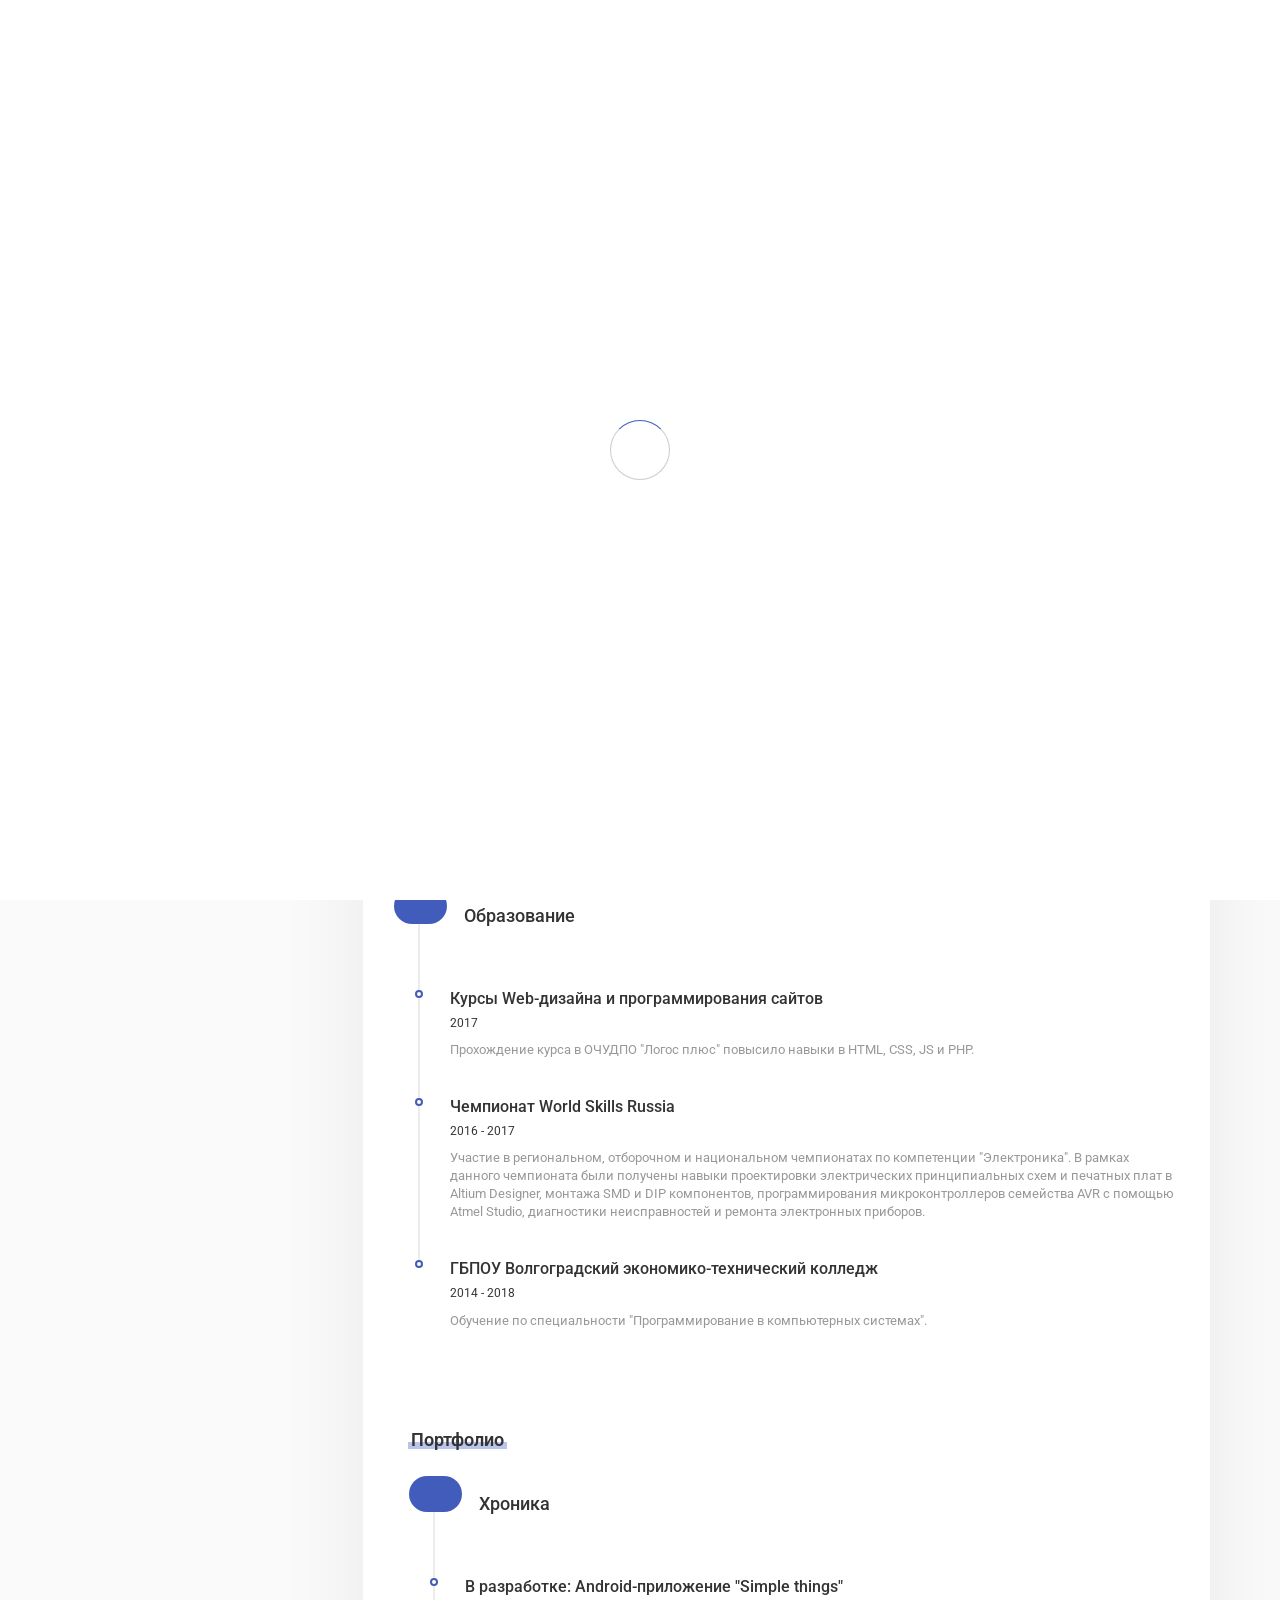
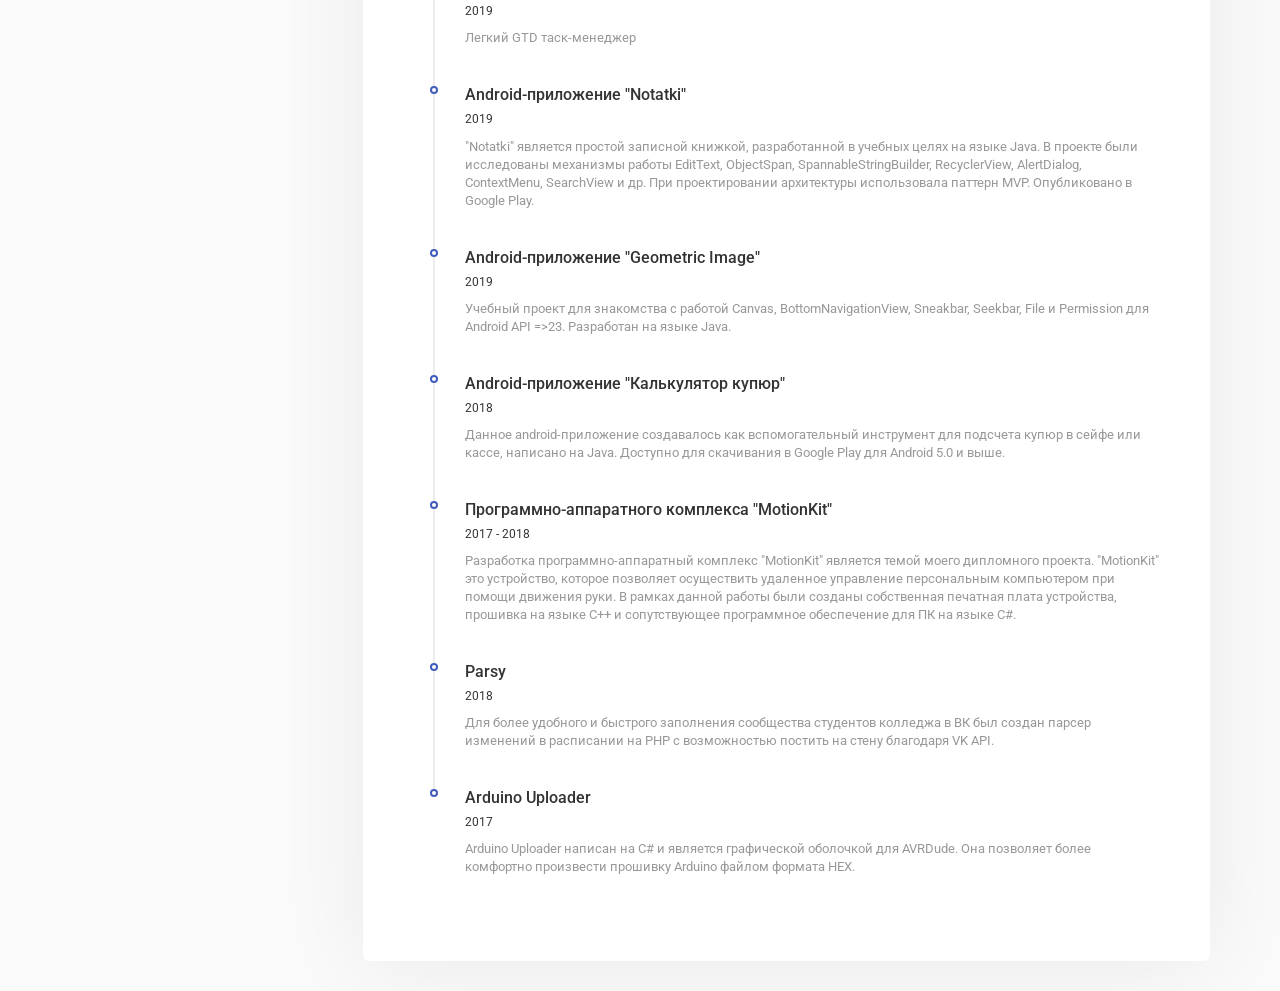
==== index.html @ 855388b4 "Update index.html" ====
<!doctype html>
<html lang="ru">
<head>

<!-- Simple Page Needs
================================================== -->
<title>Марта Кацмарек</title>
<meta charset="UTF-8">
<meta name="description" content="Персональный сайт стажера-разработчика Android">
<meta name="keywords" content="portfolio">
<meta name="viewport" content="width=device-width, initial-scale=1.0">
    
<!-- Favicon
================================================== -->  
<link href="images/favicon.png" rel="shortcut icon" type="image/x-icon" />

<!-- CSS
================================================== -->
<link rel="stylesheet" href="css/bootstrap.css"/>
<link rel="stylesheet" href="css/reset.css"/>
<link rel="stylesheet" href="css/style.css"/>
<link rel="stylesheet" href="css/blue.css"/>

    
<!-- Google Web fonts
================================================== --> 
<link href="https://fonts.googleapis.com/css?family=Roboto:400,500,700,900" rel="stylesheet">

<!-- Font Icons
================================================== --> 
<link rel="stylesheet" href="font-awesome-4.7.0/css/font-awesome.min.css"/>
</head>
<body>
 <!-- Preloading -->
<div id="preloader">
    <div class="spinner">
    </div>
</div>  
    
<!-- Wrapper --> 
<div class="wrapper top_60 container">
<div class="row">
        
<!-- Profile Section
================================================== --> 
<div class="col-lg-3 col-md-4">
    <div class="profile">
        <div class="profile-name">
            <span class="name">Марта Кацмарек</span><br>
            <span class="job">Стажер-разработчик Android</span>
        </div>
        <figure class="profile-image">
            <img src="images/avatar.jpg" alt="">
        </figure> 
        <ul class="profile-information">
            <li></li>
            <li><p><span>Имя:</span> Ангелина Подболотова</p></li>
            <li><p><span>Город:</span> Волгоград</p></li>
            <li><p><span>Github:</span> developer-kaczmarek</p></li>
        </ul>
	    <!--
        <div class="col-md-12">
            <button class="site-btn icon" onclick="window.location.href='files/ResumePonomarev5555a.pdf'">Скачать резюме <i class="fa fa-download" aria-hidden="true"></i></button>
        </div>-->
    </div>
</div>

<!-- Page Tab Container Div -->   
<div id="ajax-tab-container" class="col-lg-9 col-md-8 tab-container">
    
<!-- Header
================================================== --> 
<div class="row">
    <header class="col-md-12">
        <nav>
            <div class="row">
                <!-- navigation bar -->
                <div class="col-md-6 col-sm-5 col-xs-4">
                    <ul class="tabs">
                        <li class="tab">
                            <a class="home-btn" href="#home"><i class="fa fa-home" aria-hidden="true"></i></a>
                        </li>
                        <li class="tab"><a href="#resume">РЕЗЮМЕ</a></li>
                        <li class="tab"><a href="#portfolio">ПОРТФОЛИО</a></li>
                    </ul>
                </div>
                <div class="col-md-6 col-sm-7 col-xs-8 dynamic">
                    <a href="mailto:developer.kaczmarek@yandex.ru" class="pull-right site-btn icon hidden-xs">Написать <i class="fa fa-pencil" aria-hidden="true"></i></a>
                    <div class="hamburger pull-right hidden-lg hidden-md"><i class="fa fa-bars" aria-hidden="true"></i></div>
                    <div class="social-icons pull-right"> 
                        <a href="https://github.com/developer-kaczmarek"><i class="fa fa-github" aria-hidden="true"></i></a> 
                        <a href="https://vk.com/programmer.kaczmarek"><i class="fa fa-vk" aria-hidden="true"></i></a> 
                        <a href="https://www.instagram.com/dev.kaczmarek"><i class="fa fa-instagram" aria-hidden="true"></i></a> 
                    </div>
                </div>
            </div>
        </nav>
    </header>
        
    <!-- Page Content
    ================================================== --> 
    <div class="col-md-12 bottom_30">
        <div id="content" class="panel-container">
          
            <!-- Home Page
            ================================================== -->  
            <div id="home">
                <!-- Text Section -->
                <div class="row">
                    <section class="about-me line col-md-12 padding_30 padbot_45">
                    <div class="section-title"><span></span><h2>Обо мне</h2></div>
                    <p class="top_30">Марта Кацмарек - мой творческий псевдоним в IT сфере. При знакомстве обычно я представляюсь как Подболотова Ангелина. 
									  Приятно познакомиться! Я являюсь выпускником Волгоградского экономико-технического колледжа по специальности 
									  "Программирование в компьютерных системах" и финалистом V национального чемпионата "WorldSkills Russia" в компетенции 
									  "16 Электроника". Знакома с различными языками программирования, но люблю писать на: Java, Kotlin, C#, C/C++. Интересует разработка под Android,
			    						  разработка программно-аппаратных комплексов, Arduino и Raspberry Pi.  
			    						Есть навыки работы с Moxy, Room, RxJava2, Retrofit и Dagger2 разумеется. Хочется более подробно изучить Rest Api.
					
			   </p>
                    </section>
                </div>
                <!-- Skills Section -->
                <div class="row">
                    <section class="code-skills col-md-12 padding_50 padbot_50">
                        <div class="section-title bottom_45"><span></span><h2>Навыки</h2></div>
                        <ul class="skill-list">
                            <li> 
                                <h3>Java</h3>
                                <div class="progress">
                                    <div class="percentage" style="width:65%;"></div>
                                </div>
                            </li>
                            <li> 
                                <h3>Kotlin</h3>
                                <div class="progress">
                                    <div class="percentage" style="width:50%;"></div>
                                </div>
                            </li>
                            <li> 
                                <h3>C#</h3>
                                <div class="progress">
                                    <div class="percentage" style="width:40%;"></div>
                                </div>
                            </li>
							<li> 
                                <h3>C++</h3>
                                <div class="progress">
                                    <div class="percentage" style="width:35%;"></div>
                                </div>
                            </li>
                        </ul>
                    </section>
                </div>
            </div>
            
            <!-- Resume Page
            ================================================== --> 
            <div id="resume">
                <!-- Resume Section -->
                <div class="row">
                    <section class="education">
                    <div class="section-title top_30"><span></span><h2>Резюме</h2></div>
                        <div class="row">
                            <!-- Education History -->
                            <div class="education-history col-md-12 padding_15 padbot_30">
                                <ul class="timeline col-md-12 top_30">
                                    <li><i class="fa fa-graduation-cap" aria-hidden="true"></i><h2 class="timeline-title">Образование</h2></li>
                                    <!-- a work -->
                                    <li><h3 class="line-title">Курсы Web-дизайна и программирования сайтов</h3>
                                        <span>2017</span>
                                        <p class="little-text">Прохождение курса в ОЧУДПО "Логос плюс" повысило навыки в HTML, CSS, JS и PHP.</p>
                                    </li>
                                   <!-- a work -->
                                    <li><h3 class="line-title">Чемпионат World Skills Russia</h3>
                                        <span>2016 - 2017</span>
                                        <p class="little-text">Участие в региональном, отборочном и национальном чемпионатах по компетенции "Электроника". 
										В рамках данного чемпионата были получены навыки проектировки электрических принципиальных схем и печатных плат в Altium Designer,
										монтажа SMD и DIP компонентов, программирования микроконтроллеров семейства AVR с помощью Atmel Studio, диагностики неисправностей и ремонта электронных приборов.</p>
                                    </li>
                                   <!-- a work -->
                                    <li><h3 class="line-title">ГБПОУ Волгоградский экономико-технический колледж</h3>
                                        <span>2014 - 2018</span>
                                        <p class="little-text">Обучение по специальности "Программирование в компьютерных системах".</p>
                                    </li>
                                </ul> 
                            </div>
                        </div>
                    </section>
                </div>

            </div>
            <!-- Portfolio Page
            ================================================== --> 
            <div id="portfolio" class="row">
                <section class="col-md-12">
                    <div class="col-md-12 content-header">
                        <div class="section-title top_30"><span></span><h2>Портфолио</h2></div>
                    </div>
					<!-- Project History -->
                            <div class="education-history col-md-12 padding_15 padbot_30">
                                <ul class="timeline col-md-12 top_30">
                                    <li><i class="fa fa-archive" aria-hidden="true"></i><h2 class="timeline-title">Хроника</h2></li>
									<!-- a work -->
					<li><h3 class="line-title">В разработке: Android-приложение "Simple things"</h3>
                                        <span>2019</span>
                                        <p class="little-text">Легкий GTD таск-менеджер</p>
                                    </li>
									<li><h3 class="line-title"><a href="https://github.com/developer-kaczmarek/Notatki/blob/master/README.md">Android-приложение "Notatki"</a></h3>
                                        <span>2019</span>
                                        <p class="little-text">"Notatki" является простой записной книжкой, разработанной в учебных целях на языке Java. 
						В проекте были исследованы механизмы работы EditText, ObjectSpan, SpannableStringBuilder, 
						RecyclerView, AlertDialog, ContextMenu, SearchView и др. При проектировании архитектуры использовала паттерн MVP. Опубликовано в Google Play.</p>
                                    </li>
									<li><h3 class="line-title"><a href="https://github.com/developer-kaczmarek/GeometricImage/blob/master/README.md">Android-приложение "Geometric Image"</a></h3>
                                        <span>2019</span>
                                        <p class="little-text">Учебный проект для знакомства с работой Canvas, BottomNavigationView, Sneakbar, Seekbar, File и Permission
										для Android API =>23. Разработан на языке Java.</p>
                                    </li>
                                    <!-- a work -->
									<li><h3 class="line-title"><a href="https://play.google.com/store/apps/details?id=kaczmarek.moneycalculator">Android-приложение "Калькулятор купюр"</a></h3>
                                        <span>2018</span>
                                        <p class="little-text">Данное android-приложение создавалось как вспомогательный инструмент для подсчета купюр в сейфе или кассе, написано на Java.
										Доступно для скачивания в Google Play для Android 5.0 и выше.</p>
                                    </li>
                                    <li><h3 class="line-title">Программно-аппаратного комплекса "MotionKit"</h3>
                                        <span>2017 - 2018</span>
                                        <p class="little-text">Разработка программно-аппаратный комплекс "MotionKit" является темой моего дипломного проекта. "MotionKit" это устройство, которое позволяет
										осуществить удаленное управление персональным компьютером при помощи движения руки. В рамках данной работы были созданы собственная печатная плата устройства, прошивка
										на языке C++ и сопутствующее программное обеспечение для ПК на языке C#.</p>
                                    </li>
                                   <!-- a work -->
                                    <li><h3 class="line-title"><a href="https://github.com/developer-kaczmarek/Parsy/blob/master/README.md">Parsy</a></h3>
                                        <span>2018</span>
                                        <p class="little-text">Для более удобного и быстрого заполнения сообщества студентов колледжа в ВК 
										был создан парсер изменений в расписании на PHP с возможностью постить на стену благодаря VK API.</li>
                                   <!-- a work -->
                                    <li><h3 class="line-title"><a href="https://github.com/developer-kaczmarek/ArduinoUploader/blob/master/README.md">Arduino Uploader</a></h3>
                                        <span>2017</span>
                                        <p class="little-text">Arduino Uploader написан на C# и является графической оболочкой для AVRDude. Она позволяет более комфортно произвести прошивку Arduino файлом формата HEX.</p>
                                    </li>
                                </ul> 
                            </div>
                  
                </section>
            </div>
                   
            
        </div><!-- Content - End -->
     </div> <!-- col-md-12 end -->
</div><!-- row end -->
</div> <!-- Tab Container - End -->
</div> <!-- Row - End --> 
</div> <!-- Wrapper - End -->   

<!-- Javascripts
================================================== -->  
<script src="js/jquery-2.1.4.min.js"></script> 
<script src="js/bootstrap.min.js"></script> 
<script src="js/jquery.easytabs.min.js"></script>
<script src="js/main.js"></script>
</body>
</html>
---- css/style.css ----
.portfolio img.item{
    width: 100%;
}

body{
    font-family: 'Roboto', sans-serif;
    background:#fafafa;
    overflow-x: hidden;
    position: relative;
}

.geometric-shapes{
    position: absolute;
    width: 100%;
}

html{
	height: 100%;
}

/* Typography */

hr{
    width: 100%;
    background: #efefef;
}

.blog-title{
    font-size: 26px;
    font-weight: bold;
    line-height: 30px;
}

.page-title i{
    font-size: 18px;
    color: #d2d2d2;
}

.timeline-title{
    font-size: 18px;
    font-weight: 500;
    margin-left: 25px;
    line-height: 30px;
}

.section-title{
    position: relative;
    display: inline-block;    
    padding: 0 3px;
}

.section-title h1, .section-title h2, .section-title h3, .section-title h4 ,.section-title h5{
    font-size: 18px;
    font-weight: 600;
    position: relative;
}

.section-title span{
    position: absolute;
    height: 7px;
    width: 100%;
    bottom: 0;
    opacity: 0.4;    
    left:0;
}

.site-btn{
    font-size: 14px;
    font-weight: 500;
    border: 0;
    border-radius: 50px;
    -webkit-border-radius: 50px;
    -moz-border-radius: 50px;
    padding: 1px 29px;
    line-height: 35px;
}

.site-btn.black{
    background: #000 !important;
}

.cbp-l-loadMore-link.site-btn{
    font-family: 'Roboto', sans-serif !important;
    font-size: 14px !important;
    font-weight: 500 !important;
    border: 0 !important;
    border-radius: 50px;
    -webkit-border-radius: 50px;
    -moz-border-radius: 50px;
    padding: 1px 29px !important;
    line-height: 35px !important;
}

.site-btn:hover{
   transition: all ease 0.3s;   
}

.site-btn.icon{
    text-align: left;
    padding: 1px 6px 1px 19px;
}

.site-btn.icon i{
    color: #000;
    background: #fff;
    margin-left: 15px;
    border-radius: 50px;
    font-size: 11px;
    height: 27px;
    width: 27px;
    float: right;
    text-align: center;
    line-height: 29px;    
    margin-top: 4px;
}

#content{
    background: #fff;
    box-shadow: 0px 2px 92px 0px rgba(0, 0, 0, 0.07);
    -webkit-box-shadow: 0px 2px 92px 0px rgba(0, 0, 0, 0.07);
    -moz-box-shadow: 0px 2px 92px 0px rgba(0, 0, 0, 0.07);
}


p{
    font-size: 13px;
    color: #4c4c4c;
    line-height: 24px;
 }

.little-text{
    color: #989898;
    font-weight: 400;
    line-height: 18px;
}

blockquote {
    font-weight: 600;
    font-size: 18px;
    line-height: 30px;
}

h1{
    font-size: 50px;
    font-weight: 500;  
}

h2{
    font-size: 43px;
    font-weight: 500;
}

h3{
    font-size: 37px;
    font-weight: 500;  
}

h4{
    font-size: 32px;
    font-weight: 500;
}

h5{
    font-size: 26px;
    font-weight: 500;
}

h6{
    font-size: 20px;
    font-weight: 500;
}


/* Margins & Paddings */

.top_15{
    margin-top: 15px;
}

.top_30{
    margin-top: 30px;
}

.top_45{
    margin-top: 45px;
}

.top_60{
    margin-top: 60px;
}

.top_90{
    margin-top: 90px;
}

.top_120{
    margin-top: 120px;
}

.padding_30{
   padding-top: 30px; 
}

.padding_45{
   padding-top: 45px; 
}

.padding_50{
   padding-top: 50px; 
}

.padding_60{
   padding-top: 60px; 
}

.padding_90{
   padding-top: 90px; 
}

.bottom_15{
    margin-bottom: 15px;
}

.bottom_30{
    margin-bottom: 30px;
}

.bottom_45{
    margin-bottom: 45px;
}

.bottom_60{
    margin-bottom: 60px;
}

.bottom_90{
    margin-bottom: 90px;
}

.bottom_120{
    margin-bottom: 120px;
}

.padbot_15{
    padding-bottom: 15px;
}

.padbot_30{
    padding-bottom: 30px;
}

.padbot_45{
    padding-bottom: 45px;
}

.padbot_50{
    padding-bottom: 50px;
}

.padbot_60{
    padding-bottom: 60px;
}


/*Spinner*/

#preloader {
    background-color:#fff;
    position: fixed;
    top:0;
    left:0;
    width: 100%;
    height: 100%; 
    z-index: 1000;
    display:table;
    text-align: center;
}

@keyframes spinner {
  to {transform: rotate(360deg);}
}
 
.spinner:before {
    content: '';
    box-sizing: border-box;
    position: absolute;
    top: 50%;
    left: 50%;
    width: 60px;
    height: 60px;
    margin-top: -30px;
    margin-left: -30px;
    border-radius: 50%;
    border: 1px solid #ccc;
    animation: spinner .6s linear infinite;
}


/*------------------------ 2 Profile Section ------------------------*/

.profile{
    background: #fff;
    border-radius: 6px;
    -moz-border-radius: 6px;
    -webkit-border-radius: 6px;
    -o-border-radius: 6px;
    width: 100%;
    display: inline-block;    
    box-shadow: 0px 2px 92px 0px rgba(0, 0, 0, 0.07);
    -webkit-box-shadow: 0px 2px 92px 0px rgba(0, 0, 0, 0.07);
    -moz-box-shadow: 0px 2px 92px 0px rgba(0, 0, 0, 0.07);
}

.profile-name{
    line-height: 18px;
    padding: 20px;
}

.profile .name{
    text-transform: uppercase;
    font-size: 17px;
    font-weight: bold;
}

.profile .job{
    font-size: 13px;
    color: #777777;
}

.profile-image {
    margin-top: -18px;
    -webkit-clip-path: polygon(0 9%, 100% 0, 100% 94%, 0% 100%);
    clip-path: polygon(0 9%, 100% 0, 100% 94%, 0% 100%);
}

.profile-image img{
    width: 100%;
}

ul.profile-information{
    list-style: none;
    margin: 8px 0px 8px 35px;
}

ul.profile-information li{
    border-left: solid 2px #eee;
    padding: 0 0 23px 20px;
    font-size: 14px;
    color: #787878;
}

ul.profile-information li p{
    font-size: 13.5px;
    color: #7F7F7F;
    line-height: 12px;
}

ul.profile-information li:last-child{
    border: 0;
    margin-left: 2px;
    margin-top: -2px;
}

ul.profile-information li:before{
    content: "";
    border: solid 2px;
    width: 8px;
    height: 8px;
    border-radius: 50px;
    -moz-border-radius: 50px;
    -webkit-border-radius: 50px;
    font-size: 8px;
    margin-left: -25px;
    margin-top: 2px;
    font-weight: 400;
    background: #fff;
    display: block;
    position: absolute;
}

ul.profile-information li span{
    color: #000;
}


ul.profile-information li:first-child{
    padding-bottom: 10px;    
    padding-left: 30px;
    position: relative;
}

ul.profile-information li:first-child img {
    margin: -44px -44px;
    display: inline-block;
    position: absolute;
    width: 25px;
}

ul.profile-information li:first-child:before{
    content: '\f007';
    font-family: FontAwesome;
    font-size: 24px;
    margin-left: -51px;
    margin-top: -30px;
    margin-bottom: 15px;
    position: relative;
    border: 0;
    width: 40px;
    height: 40px;
    padding: 2px 12px;
  box-shadow: 0px 2px 32px 0px rgba(4, 123, 248, 0.3);
}


.profile .site-btn{
    margin: 18px auto 30px;
    display: block;
}


/*------------------------ 3 Navigation ------------------------*/

header nav{
    background: #fff;
    display: inline-block;
    border-radius: 6px;
    -moz-border-radius: 6px;
    -webkit-border-radius: 6px;
    height: 70px;
    width: 100%;
    margin-bottom: 30px;
    line-height: 70px;
    box-shadow: 0px 2px 92px 0px rgba(0, 0, 0, 0.07);
    -webkit-box-shadow: 0px 2px 92px 0px rgba(0, 0, 0, 0.07);
    -moz-box-shadow: 0px 2px 92px 0px rgba(0, 0, 0, 0.07);
}

header nav ul li{
    float: left;
}

header nav ul li a{
    font-size: 14px;
    font-weight: bold;
    color: #000;
    padding: 0 10px;
    line-height: 73px;
    display: block;
}

header nav ul li a:hover{
    transition: all ease 0.3s;
    -webkit-transition: all ease 0.3s;
    -moz-transition: all ease 0.3s;   
}

header nav ul li a:after{
    border-right: 1px solid #dfdfdf;
}

header nav a.home-btn{
    color: #fff;
    border-radius: 6px 0 0 6px;
    -webkit-border-radius: 6px 0 0 6px;
    -moz-border-radius: 6px 0 0 6px;
    padding: 0px 24px;
    float: left;
    height: 70px;
    line-height: 70px;
    margin-right: 10px;
    transition: all ease 0.4s;    
    line-height: 77px;
}

header nav a.home-btn:hover{
    transition: all ease 0.3s;
    -webkit-transition: all ease 0.3s;
    -moz-transition: all ease 0.3s;
}

header nav a.home-btn i{
    font-size: 21px;
}

header nav .site-btn{
    margin: 18px 18px 0 5px;  
}

.social-icons a {
    color: #000;
    font-size: 24px;
    transition: all ease 0.2s;
    width: 30px;

    display: inline-block;
}


.social-icons a:hover {
	color: #3b5998!important;
	transition: all ease 0.2s;
}




header nav .menuout{
    z-index: 10
}

header nav .menuout{
    display: none;
} 

/*------------------------ 4 Home Section ------------------------*/

#content{
    min-height: 460px;
    border-radius: 6px;
    -moz-border-radius: 6px;
    -webkit-border-radius: 6px;
    padding: 15px;
}

section{
    padding-left: 30px !important;
    padding-right: 30px !important;
}

section.line{
    border-bottom: solid 1px #efefef;
}

section:last-child{
    border:0;
}

section.graybg{
    background: #fafafa;
}

.services .service span.title{
    font-size: 14px;
    font-weight: 500;
    line-height: 30px;
}

.clients .client{
    background: #fff;
    padding: 18px;
    border-radius: 8px;
    box-shadow: 0px 0px 48px 0px rgba(4, 6, 4, 0.08);
    width: 100%;    
    padding: 26px 16px;
}
/*
.clients .col-md-3:nth-child(2) .client {
    padding: 23px 18px;
}*/


.clients .client img {
    width: 100%;
}

.service .icon i:before {
    font-size: 44px;
    margin-left: 0;
}

.service{
    background: #fff;
    border-radius: 8px;
    -webkit-border-radius: 8px;
    -moz-border-radius: 8px;
    padding: 20px;
   box-shadow: 0px 0px 48px 0px rgba(4, 6, 4, 0.08);
   min-height: 186px;
}

/*------------------------ 5 Resume Section ------------------------*/

ul.timeline{
    margin-left: 10px;
}

.timeline li{
    border-left: solid 2px #ececec;
    list-style: none;
    padding: 0 0 40px 30px;
}

.timeline li:before{
    content: "";
    border: solid 2px;
    width: 8px;
    height: 8px;
    border-radius: 50px;
    -moz-border-radius: 50px;
    -webkit-border-radius: 50px;
    font-size: 8px;
    margin-left: -35px;
    font-weight: 400;
    background: #fff;
    display: block;
    position: absolute;
    margin-top: -1px;
}

.timeline li .line-title{
    font-size: 16px;
    line-height: 15px;
}

.timeline li:first-child{
    padding: 0 0 60px 19px;
}

.timeline li:first-child:before{
    border: 0;
    background: none;
    position: relative;
}

.timeline li:first-child i{
    float: left;
    margin-left: -30px;
    padding: 18px 16px;
    border-radius: 30px;
    margin: -13px -45px;
    background: #fff;
    width: 53px;
    text-align: center;
}

.timeline li .section-title{
    padding-left: 20px;
}

.timeline li span {
    font-size: 12px;
    padding: 9px 0;
    display: block;
}

.timeline li:last-child{
    border: 0;
    margin-left: 2px;
}

/* Skills */

.skill-list li {
    list-style: none;
}

.skill-list h3 {
    font-size: 12px;
}

.skill-list .progress {
    margin: 10px 0 20px;
    display: block;
    height: 5px;
    position: relative;
    width: 100%;
    overflow: visible;
    border-radius: 50px;
    -moz-border-radius: 50px;
    -webkit-border-radius: 50px;
    -ms-border-radius: 50px;
    -o-border-radius: 50px;
    background: #dfdfdf;
    box-shadow: 0;
}

.skill-list .progress .percentage {
    border-radius: 50px 0 0 50px;
    -moz-border-radius: 50px 0 0 50px;
    -webkit-border-radius: 50px 0 0 50px;
    -ms-border-radius: 50px 0 0 50px;
    -o-border-radius: 50px 0 0 50px;
    bottom: 0;
    position: absolute;
    top: 0;
}


/*------------------------ 17 Responsive ------------------------*/

@media (max-width: 1199px) {
    footer .footer .copyright{
        text-align: center;
    }
}

@media (max-width: 991px) {

    .wrapper.top_60{
        margin-top: 30px;
    }

    .services .service{
        margin-bottom: 30px;
    }

    .code-skills {
        padding-top: 0;
    }

    #content {
        padding-bottom: 45px;
    }

    ul.profile-information li:first-child {
        padding-bottom: 10px;
        padding-left: 30px;
    }

    ul.profile-information {
        list-style: none;
        margin: 0 auto 30px;
        display: table;
    }

    .profile{
        padding-bottom: 30px;
    }

    .events ul li .site-btn {
         float: none;
         margin-top: 15px; 
    }

}

@media screen and (max-width: 991px) and (min-width: 769px) {

    header nav{
        margin-top: 30px;
    }

    nav .social-icons{
       /* display: none;*/
    }

    nav .hamburger{
        display: none;
    }

} 


@media screen and (max-width: 991px) and (min-width: 576px) {

    .profile .name {
        font-size: 20px;
        margin-top: 11px;
    }

    .profile-image {
        margin-top: -18px;
        -webkit-clip-path: polygon(0 9%, 100% 0, 100% 94%, 0% 100%);
        clip-path: polygon(0 9%, 100% 0, 100% 94%, 0% 100%);
        margin-top: -40px;
    }

}

@media (max-width: 768px) {

    header{
        margin-top: 30px;
    }

    header nav ul{
    }

    header nav ul.tabs li:first-child, header nav .menuout ul.tabs li {
        display: block;
    }

    header nav ul.tabs li {
        display: none;
    }

    header nav .menuout{
        width: 100%;
        position: relative;
    }

    header nav .menuout .menuin{
        width: 100%;
        background: #fff;
        position: absolute;
        z-index: 4;
        margin-top: 25px;
        border-radius: 8px;
        -moz-border-radius: 8px;
        -webkit-border-radius: 8px;
        box-shadow: 0px 2px 92px 0px rgba(0, 0, 0, 0.05);
        -webkit-box-shadow: 0px 2px 92px 0px rgba(0, 0, 0, 0.05);
        -moz-box-shadow: 0px 2px 92px 0px rgba(0, 0, 0, 0.05);
    }

    header nav .menuout .menuin ul.tabs li:first-child{
        display: none;
    }

    header nav .menuout .menuin ul.tabs li{
        float: none;
        text-align: center;
        border-bottom: solid 1px #efefef;
    }

    header nav .menuout .menuin ul.tabs li a{
        width: 100%;
        display: block;
        cursor: pointer;
        line-height: 58px;
    }


    header nav .hamburger{
        font-size: 20px;
        margin-right: 23px;
        cursor: pointer;
        line-height: 71px;
        border-left: solid 1px #eaeaea;
        padding-left: 21px;
    }

    header nav .menuout{
        display: block;
    } 

    .social-icons{
        margin-right: 14px;
        line-height: 67px;
    }

    .portfolio-content .namenprice .blog-title{
        width: 100%;
    }

    .portfolio-content .namenprice .price{
        float: left !important;
        margin-top: 14px;
    }

}

@media (max-width: 321px) {

    .social-icons{
      /*  display: none;*/
    }

    header nav .hamburger{
        border: 0;
    }

    .timeline li .line-title {
        line-height: 20px;
    }


}
---- css/blue.css ----
header nav a.home-btn, .estate figure .imgout .price, .site-btn, .timeline li:first-child i, nav ul li a:after, .owl-theme .owl-controls .owl-page span, .skill-list .progress .percentage, ul.profile-information li:first-child:before{
    background: #425cbb !important;
}

header nav ul li a:hover, .line-title a:hover,.events ul li .datenlocation span, .namenprice .price, .cbp-filter-item-active, .portfolio-content p span, #blog-post .blog-sidebar ul.category-list li a:hover, #blog-post .blog-sidebar .popular-posts ul li a .info{
    color: #425cbb !important;
}

.spinner:before{
    border-top-color: #425cbb;  
}

ul.profile-information li:before{
	border-color: #425cbb; 
}
.line-title a{
	color:#333 !important;
}
/* Hover Color*/

.site-btn:hover, header nav a.home-btn:hover, .section-title span {
   background-color: #536cca !important;
   color:#fff !important;
}


/* Opacity Color*/

#portfolio .cbp-item .portfolio-image .icon i, #portfolio .cbp-item figure .icon i{
    background: rgb(66, 91, 187);
}

/* for dark colors */

.site-btn, header nav a.home-btn i, ul.profile-information li:first-child:before, #blog .blog-box .date span, #blog .blog-box .date span, .timeline li:first-child i, .cbp-l-loadMore-link.site-btn{
	color:#fff;
}

.timeline li:before, ul.profile-information li:before{
	border-color: #425cbb !important;
}

.tab.active a, #blog-post .post-list ul li a, #blog-post .post-comment ul li .comment-content a{
	color: #425cbb;
}
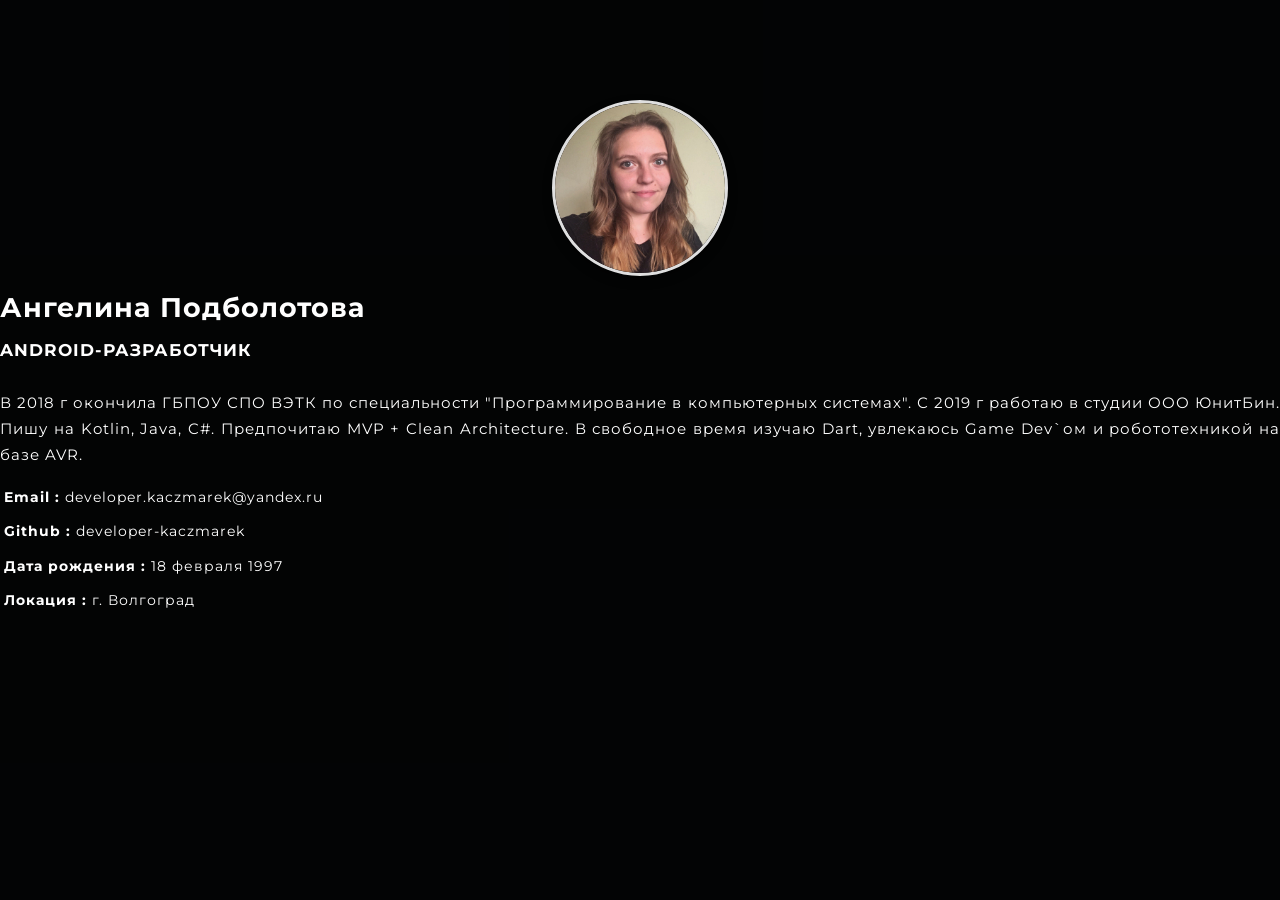
==== commit 81f0cfb9: "update site - update all files for new site" ====
--- a/index.html
+++ b/index.html
@@ -1,262 +1,58 @@
-<!doctype html>
+<!DOCTYPE html>
 <html lang="ru">
-<head>
+  <head>
+    <meta charset="utf-8">
+    <meta http-equiv="X-UA-Compatible" content="IE=edge">
+    <meta name="viewport" content="width=device-width, initial-scale=1">
+    <title>Портфолио Android-разработчика</title>
+    <meta name="description" content="Персональный сайт">
+    <link rel="stylesheet" type="text/css" href="css/bootstrap.min.css">
+    <link rel="stylesheet" type="text/css" href="css/font-awesome.min.css">
+    <link rel="stylesheet" type="text/css" href="css/style.css">
+	<link href="https://fonts.googleapis.com/css?family=Montserrat:400,700" rel="stylesheet">
+	<link rel="icon" href="img/favicon.png"> 
+	<!--Icons made by <a href="https://www.flaticon.com/authors/smashicons" title="Smashicons">Smashicons</a> 
+	from <a href="https://www.flaticon.com/" title="Flaticon"> www.flaticon.com</a> -->
+  </head>
+  <body>
+    <section class="main one-page-section">
+		<div class="container">
+            <div class="row">
+                <div class="col-xs-12 col-md-12">
+				        <div class="page-table">
+							<div class="table-cell text-center">
+								<div class="avatar">
+									<img src="img/avatar.jpg" alt="Личная фотография">
+								</div>
+								<h1>Ангелина Подболотова</h1>
+								<h2 class="subtitle">Android-разработчик</h2>
+							</div>
+						</div>
+                    <div class="about-content">
+                        <p>В 2018 г окончила ГБПОУ СПО ВЭТК по специальности "Программирование в компьютерных системах". С 2019 г работаю в студии ООО ЮнитБин. Пишу на Kotlin, Java, C#. Предпочитаю MVP + Clean Architecture. В свободное время изучаю Dart, увлекаюсь Game Dev`ом и робототехникой на базе AVR.</p>
 
-<!-- Simple Page Needs
-================================================== -->
-<title>Марта Кацмарек</title>
-<meta charset="UTF-8">
-<meta name="description" content="Персональный сайт стажера-разработчика Android">
-<meta name="keywords" content="portfolio">
-<meta name="viewport" content="width=device-width, initial-scale=1.0">
-    
-<!-- Favicon
-================================================== -->  
-<link href="images/favicon.png" rel="shortcut icon" type="image/x-icon" />
-
-<!-- CSS
-================================================== -->
-<link rel="stylesheet" href="css/bootstrap.css"/>
-<link rel="stylesheet" href="css/reset.css"/>
-<link rel="stylesheet" href="css/style.css"/>
-<link rel="stylesheet" href="css/blue.css"/>
-
-    
-<!-- Google Web fonts
-================================================== --> 
-<link href="https://fonts.googleapis.com/css?family=Roboto:400,500,700,900" rel="stylesheet">
-
-<!-- Font Icons
-================================================== --> 
-<link rel="stylesheet" href="font-awesome-4.7.0/css/font-awesome.min.css"/>
-</head>
-<body>
- <!-- Preloading -->
-<div id="preloader">
-    <div class="spinner">
-    </div>
-</div>  
-    
-<!-- Wrapper --> 
-<div class="wrapper top_60 container">
-<div class="row">
-        
-<!-- Profile Section
-================================================== --> 
-<div class="col-lg-3 col-md-4">
-    <div class="profile">
-        <div class="profile-name">
-            <span class="name">Марта Кацмарек</span><br>
-            <span class="job">Стажер-разработчик Android</span>
-        </div>
-        <figure class="profile-image">
-            <img src="images/avatar.jpg" alt="">
-        </figure> 
-        <ul class="profile-information">
-            <li></li>
-            <li><p><span>Имя:</span> Ангелина Подболотова</p></li>
-            <li><p><span>Город:</span> Волгоград</p></li>
-            <li><p><span>Github:</span> developer-kaczmarek</p></li>
-        </ul>
-	    <!--
-        <div class="col-md-12">
-            <button class="site-btn icon" onclick="window.location.href='files/ResumePonomarev5555a.pdf'">Скачать резюме <i class="fa fa-download" aria-hidden="true"></i></button>
-        </div>-->
-    </div>
-</div>
-
-<!-- Page Tab Container Div -->   
-<div id="ajax-tab-container" class="col-lg-9 col-md-8 tab-container">
-    
-<!-- Header
-================================================== --> 
-<div class="row">
-    <header class="col-md-12">
-        <nav>
-            <div class="row">
-                <!-- navigation bar -->
-                <div class="col-md-6 col-sm-5 col-xs-4">
-                    <ul class="tabs">
-                        <li class="tab">
-                            <a class="home-btn" href="#home"><i class="fa fa-home" aria-hidden="true"></i></a>
-                        </li>
-                        <li class="tab"><a href="#resume">РЕЗЮМЕ</a></li>
-                        <li class="tab"><a href="#portfolio">ПОРТФОЛИО</a></li>
-                    </ul>
-                </div>
-                <div class="col-md-6 col-sm-7 col-xs-8 dynamic">
-                    <a href="mailto:developer.kaczmarek@yandex.ru" class="pull-right site-btn icon hidden-xs">Написать <i class="fa fa-pencil" aria-hidden="true"></i></a>
-                    <div class="hamburger pull-right hidden-lg hidden-md"><i class="fa fa-bars" aria-hidden="true"></i></div>
-                    <div class="social-icons pull-right"> 
-                        <a href="https://github.com/developer-kaczmarek"><i class="fa fa-github" aria-hidden="true"></i></a> 
-                        <a href="https://vk.com/programmer.kaczmarek"><i class="fa fa-vk" aria-hidden="true"></i></a> 
-                        <a href="https://www.instagram.com/dev.kaczmarek"><i class="fa fa-instagram" aria-hidden="true"></i></a> 
+                        <div class="row">
+                            <div class="col-sm-6">
+                                <ul>
+                                    <li><span><i class="fa fa-envelope"></i> Email : </span><a href="mailto:developer.kaczmarek@yandex.ru">developer.kaczmarek@yandex.ru</a></li>
+									<li><span><i class="fa fa-github-alt"></i> Github : </span><a href="https://github.com/developer-kaczmarek">developer-kaczmarek</a></li>
+                                </ul>
+                            </div>
+                            <div class="col-sm-6">
+                                <ul>
+                                    <li><span><i class="fa fa-calendar"></i> Дата рождения : </span>18 февраля 1997</li>
+                                    <li><span><i class="fa fa-map-marker"></i> Локация : </span>г. Волгоград</li>
+                                </ul>
+                            </div>
+                        </div>
                     </div>
                 </div>
-            </div>
-        </nav>
-    </header>
-        
-    <!-- Page Content
-    ================================================== --> 
-    <div class="col-md-12 bottom_30">
-        <div id="content" class="panel-container">
-          
-            <!-- Home Page
-            ================================================== -->  
-            <div id="home">
-                <!-- Text Section -->
-                <div class="row">
-                    <section class="about-me line col-md-12 padding_30 padbot_45">
-                    <div class="section-title"><span></span><h2>Обо мне</h2></div>
-                    <p class="top_30">Марта Кацмарек - мой творческий псевдоним в IT сфере. При знакомстве обычно я представляюсь как Подболотова Ангелина. 
-									  Приятно познакомиться! Я являюсь выпускником Волгоградского экономико-технического колледжа по специальности 
-									  "Программирование в компьютерных системах" и финалистом V национального чемпионата "WorldSkills Russia" в компетенции 
-									  "16 Электроника". Знакома с различными языками программирования, но люблю писать на: Java, Kotlin, C#, C/C++. Интересует разработка под Android,
-			    						  разработка программно-аппаратных комплексов, Arduino и Raspberry Pi.  
-			    						Есть навыки работы с Moxy, Room, RxJava2, Retrofit и Dagger2 разумеется. Хочется более подробно изучить Rest Api.
-					
-			   </p>
-                    </section>
-                </div>
-                <!-- Skills Section -->
-                <div class="row">
-                    <section class="code-skills col-md-12 padding_50 padbot_50">
-                        <div class="section-title bottom_45"><span></span><h2>Навыки</h2></div>
-                        <ul class="skill-list">
-                            <li> 
-                                <h3>Java</h3>
-                                <div class="progress">
-                                    <div class="percentage" style="width:65%;"></div>
-                                </div>
-                            </li>
-                            <li> 
-                                <h3>Kotlin</h3>
-                                <div class="progress">
-                                    <div class="percentage" style="width:50%;"></div>
-                                </div>
-                            </li>
-                            <li> 
-                                <h3>C#</h3>
-                                <div class="progress">
-                                    <div class="percentage" style="width:40%;"></div>
-                                </div>
-                            </li>
-							<li> 
-                                <h3>C++</h3>
-                                <div class="progress">
-                                    <div class="percentage" style="width:35%;"></div>
-                                </div>
-                            </li>
-                        </ul>
-                    </section>
-                </div>
-            </div>
-            
-            <!-- Resume Page
-            ================================================== --> 
-            <div id="resume">
-                <!-- Resume Section -->
-                <div class="row">
-                    <section class="education">
-                    <div class="section-title top_30"><span></span><h2>Резюме</h2></div>
-                        <div class="row">
-                            <!-- Education History -->
-                            <div class="education-history col-md-12 padding_15 padbot_30">
-                                <ul class="timeline col-md-12 top_30">
-                                    <li><i class="fa fa-graduation-cap" aria-hidden="true"></i><h2 class="timeline-title">Образование</h2></li>
-                                    <!-- a work -->
-                                    <li><h3 class="line-title">Курсы Web-дизайна и программирования сайтов</h3>
-                                        <span>2017</span>
-                                        <p class="little-text">Прохождение курса в ОЧУДПО "Логос плюс" повысило навыки в HTML, CSS, JS и PHP.</p>
-                                    </li>
-                                   <!-- a work -->
-                                    <li><h3 class="line-title">Чемпионат World Skills Russia</h3>
-                                        <span>2016 - 2017</span>
-                                        <p class="little-text">Участие в региональном, отборочном и национальном чемпионатах по компетенции "Электроника". 
-										В рамках данного чемпионата были получены навыки проектировки электрических принципиальных схем и печатных плат в Altium Designer,
-										монтажа SMD и DIP компонентов, программирования микроконтроллеров семейства AVR с помощью Atmel Studio, диагностики неисправностей и ремонта электронных приборов.</p>
-                                    </li>
-                                   <!-- a work -->
-                                    <li><h3 class="line-title">ГБПОУ Волгоградский экономико-технический колледж</h3>
-                                        <span>2014 - 2018</span>
-                                        <p class="little-text">Обучение по специальности "Программирование в компьютерных системах".</p>
-                                    </li>
-                                </ul> 
-                            </div>
-                        </div>
-                    </section>
-                </div>
 
-            </div>
-            <!-- Portfolio Page
-            ================================================== --> 
-            <div id="portfolio" class="row">
-                <section class="col-md-12">
-                    <div class="col-md-12 content-header">
-                        <div class="section-title top_30"><span></span><h2>Портфолио</h2></div>
-                    </div>
-					<!-- Project History -->
-                            <div class="education-history col-md-12 padding_15 padbot_30">
-                                <ul class="timeline col-md-12 top_30">
-                                    <li><i class="fa fa-archive" aria-hidden="true"></i><h2 class="timeline-title">Хроника</h2></li>
-									<!-- a work -->
-					<li><h3 class="line-title">В разработке: Android-приложение "Simple things"</h3>
-                                        <span>2019</span>
-                                        <p class="little-text">Легкий GTD таск-менеджер</p>
-                                    </li>
-									<li><h3 class="line-title"><a href="https://github.com/developer-kaczmarek/Notatki/blob/master/README.md">Android-приложение "Notatki"</a></h3>
-                                        <span>2019</span>
-                                        <p class="little-text">"Notatki" является простой записной книжкой, разработанной в учебных целях на языке Java. 
-						В проекте были исследованы механизмы работы EditText, ObjectSpan, SpannableStringBuilder, 
-						RecyclerView, AlertDialog, ContextMenu, SearchView и др. При проектировании архитектуры использовала паттерн MVP. Опубликовано в Google Play.</p>
-                                    </li>
-									<li><h3 class="line-title"><a href="https://github.com/developer-kaczmarek/GeometricImage/blob/master/README.md">Android-приложение "Geometric Image"</a></h3>
-                                        <span>2019</span>
-                                        <p class="little-text">Учебный проект для знакомства с работой Canvas, BottomNavigationView, Sneakbar, Seekbar, File и Permission
-										для Android API =>23. Разработан на языке Java.</p>
-                                    </li>
-                                    <!-- a work -->
-									<li><h3 class="line-title"><a href="https://play.google.com/store/apps/details?id=kaczmarek.moneycalculator">Android-приложение "Калькулятор купюр"</a></h3>
-                                        <span>2018</span>
-                                        <p class="little-text">Данное android-приложение создавалось как вспомогательный инструмент для подсчета купюр в сейфе или кассе, написано на Java.
-										Доступно для скачивания в Google Play для Android 5.0 и выше.</p>
-                                    </li>
-                                    <li><h3 class="line-title">Программно-аппаратного комплекса "MotionKit"</h3>
-                                        <span>2017 - 2018</span>
-                                        <p class="little-text">Разработка программно-аппаратный комплекс "MotionKit" является темой моего дипломного проекта. "MotionKit" это устройство, которое позволяет
-										осуществить удаленное управление персональным компьютером при помощи движения руки. В рамках данной работы были созданы собственная печатная плата устройства, прошивка
-										на языке C++ и сопутствующее программное обеспечение для ПК на языке C#.</p>
-                                    </li>
-                                   <!-- a work -->
-                                    <li><h3 class="line-title"><a href="https://github.com/developer-kaczmarek/Parsy/blob/master/README.md">Parsy</a></h3>
-                                        <span>2018</span>
-                                        <p class="little-text">Для более удобного и быстрого заполнения сообщества студентов колледжа в ВК 
-										был создан парсер изменений в расписании на PHP с возможностью постить на стену благодаря VK API.</li>
-                                   <!-- a work -->
-                                    <li><h3 class="line-title"><a href="https://github.com/developer-kaczmarek/ArduinoUploader/blob/master/README.md">Arduino Uploader</a></h3>
-                                        <span>2017</span>
-                                        <p class="little-text">Arduino Uploader написан на C# и является графической оболочкой для AVRDude. Она позволяет более комфортно произвести прошивку Arduino файлом формата HEX.</p>
-                                    </li>
-                                </ul> 
-                            </div>
-                  
-                </section>
-            </div>
-                   
-            
-        </div><!-- Content - End -->
-     </div> <!-- col-md-12 end -->
-</div><!-- row end -->
-</div> <!-- Tab Container - End -->
-</div> <!-- Row - End --> 
-</div> <!-- Wrapper - End -->   
+            </div> 
+        </div>
+    </section>
+    <script src="js/bootstrap.min.js"></script>
+	<script src="js/jquery.min.js"></script>
 
-<!-- Javascripts
-================================================== -->  
-<script src="js/jquery-2.1.4.min.js"></script> 
-<script src="js/bootstrap.min.js"></script> 
-<script src="js/jquery.easytabs.min.js"></script>
-<script src="js/main.js"></script>
-</body>
-</html>
+  </body>
+</html>
--- a/css/style.css
+++ b/css/style.css
@@ -1,869 +1,144 @@
-
-.portfolio img.item{
-    width: 100%;
-}
-
-body{
-    font-family: 'Roboto', sans-serif;
-    background:#fafafa;
-    overflow-x: hidden;
-    position: relative;
-}
-
-.geometric-shapes{
-    position: absolute;
-    width: 100%;
-}
-
-html{
-	height: 100%;
-}
-
-/* Typography */
-
-hr{
-    width: 100%;
-    background: #efefef;
-}
-
-.blog-title{
-    font-size: 26px;
-    font-weight: bold;
-    line-height: 30px;
-}
-
-.page-title i{
-    font-size: 18px;
-    color: #d2d2d2;
-}
-
-.timeline-title{
-    font-size: 18px;
-    font-weight: 500;
-    margin-left: 25px;
-    line-height: 30px;
-}
-
-.section-title{
-    position: relative;
-    display: inline-block;    
-    padding: 0 3px;
-}
-
-.section-title h1, .section-title h2, .section-title h3, .section-title h4 ,.section-title h5{
-    font-size: 18px;
-    font-weight: 600;
-    position: relative;
-}
-
-.section-title span{
-    position: absolute;
-    height: 7px;
-    width: 100%;
-    bottom: 0;
-    opacity: 0.4;    
-    left:0;
-}
-
-.site-btn{
-    font-size: 14px;
-    font-weight: 500;
-    border: 0;
-    border-radius: 50px;
-    -webkit-border-radius: 50px;
-    -moz-border-radius: 50px;
-    padding: 1px 29px;
-    line-height: 35px;
-}
-
-.site-btn.black{
-    background: #000 !important;
-}
-
-.cbp-l-loadMore-link.site-btn{
-    font-family: 'Roboto', sans-serif !important;
-    font-size: 14px !important;
-    font-weight: 500 !important;
-    border: 0 !important;
-    border-radius: 50px;
-    -webkit-border-radius: 50px;
-    -moz-border-radius: 50px;
-    padding: 1px 29px !important;
-    line-height: 35px !important;
-}
-
-.site-btn:hover{
-   transition: all ease 0.3s;   
-}
-
-.site-btn.icon{
-    text-align: left;
-    padding: 1px 6px 1px 19px;
-}
-
-.site-btn.icon i{
-    color: #000;
-    background: #fff;
-    margin-left: 15px;
-    border-radius: 50px;
-    font-size: 11px;
-    height: 27px;
-    width: 27px;
-    float: right;
-    text-align: center;
-    line-height: 29px;    
-    margin-top: 4px;
-}
-
-#content{
-    background: #fff;
-    box-shadow: 0px 2px 92px 0px rgba(0, 0, 0, 0.07);
-    -webkit-box-shadow: 0px 2px 92px 0px rgba(0, 0, 0, 0.07);
-    -moz-box-shadow: 0px 2px 92px 0px rgba(0, 0, 0, 0.07);
-}
-
-
-p{
-    font-size: 13px;
-    color: #4c4c4c;
-    line-height: 24px;
- }
-
-.little-text{
-    color: #989898;
-    font-weight: 400;
-    line-height: 18px;
-}
-
-blockquote {
-    font-weight: 600;
-    font-size: 18px;
-    line-height: 30px;
-}
-
-h1{
-    font-size: 50px;
-    font-weight: 500;  
-}
-
-h2{
-    font-size: 43px;
-    font-weight: 500;
-}
-
-h3{
-    font-size: 37px;
-    font-weight: 500;  
-}
-
-h4{
-    font-size: 32px;
-    font-weight: 500;
-}
-
-h5{
-    font-size: 26px;
-    font-weight: 500;
-}
-
-h6{
-    font-size: 20px;
-    font-weight: 500;
-}
-
-
-/* Margins & Paddings */
-
-.top_15{
-    margin-top: 15px;
-}
-
-.top_30{
-    margin-top: 30px;
-}
-
-.top_45{
-    margin-top: 45px;
-}
-
-.top_60{
-    margin-top: 60px;
-}
-
-.top_90{
-    margin-top: 90px;
-}
-
-.top_120{
-    margin-top: 120px;
-}
-
-.padding_30{
-   padding-top: 30px; 
-}
-
-.padding_45{
-   padding-top: 45px; 
-}
-
-.padding_50{
-   padding-top: 50px; 
-}
-
-.padding_60{
-   padding-top: 60px; 
-}
-
-.padding_90{
-   padding-top: 90px; 
-}
-
-.bottom_15{
-    margin-bottom: 15px;
-}
-
-.bottom_30{
-    margin-bottom: 30px;
-}
-
-.bottom_45{
-    margin-bottom: 45px;
-}
-
-.bottom_60{
-    margin-bottom: 60px;
-}
-
-.bottom_90{
-    margin-bottom: 90px;
-}
-
-.bottom_120{
-    margin-bottom: 120px;
-}
-
-.padbot_15{
-    padding-bottom: 15px;
-}
-
-.padbot_30{
-    padding-bottom: 30px;
-}
-
-.padbot_45{
-    padding-bottom: 45px;
-}
-
-.padbot_50{
-    padding-bottom: 50px;
-}
-
-.padbot_60{
-    padding-bottom: 60px;
-}
-
-
-/*Spinner*/
-
-#preloader {
-    background-color:#fff;
-    position: fixed;
-    top:0;
-    left:0;
-    width: 100%;
-    height: 100%; 
-    z-index: 1000;
-    display:table;
-    text-align: center;
-}
-
-@keyframes spinner {
-  to {transform: rotate(360deg);}
-}
- 
-.spinner:before {
-    content: '';
-    box-sizing: border-box;
-    position: absolute;
-    top: 50%;
-    left: 50%;
-    width: 60px;
-    height: 60px;
-    margin-top: -30px;
-    margin-left: -30px;
-    border-radius: 50%;
-    border: 1px solid #ccc;
-    animation: spinner .6s linear infinite;
-}
-
-
-/*------------------------ 2 Profile Section ------------------------*/
-
-.profile{
-    background: #fff;
-    border-radius: 6px;
-    -moz-border-radius: 6px;
-    -webkit-border-radius: 6px;
-    -o-border-radius: 6px;
-    width: 100%;
-    display: inline-block;    
-    box-shadow: 0px 2px 92px 0px rgba(0, 0, 0, 0.07);
-    -webkit-box-shadow: 0px 2px 92px 0px rgba(0, 0, 0, 0.07);
-    -moz-box-shadow: 0px 2px 92px 0px rgba(0, 0, 0, 0.07);
-}
-
-.profile-name{
-    line-height: 18px;
-    padding: 20px;
-}
-
-.profile .name{
-    text-transform: uppercase;
-    font-size: 17px;
-    font-weight: bold;
-}
-
-.profile .job{
-    font-size: 13px;
-    color: #777777;
-}
-
-.profile-image {
-    margin-top: -18px;
-    -webkit-clip-path: polygon(0 9%, 100% 0, 100% 94%, 0% 100%);
-    clip-path: polygon(0 9%, 100% 0, 100% 94%, 0% 100%);
-}
-
-.profile-image img{
-    width: 100%;
-}
-
-ul.profile-information{
-    list-style: none;
-    margin: 8px 0px 8px 35px;
-}
-
-ul.profile-information li{
-    border-left: solid 2px #eee;
-    padding: 0 0 23px 20px;
-    font-size: 14px;
-    color: #787878;
-}
-
-ul.profile-information li p{
-    font-size: 13.5px;
-    color: #7F7F7F;
-    line-height: 12px;
-}
-
-ul.profile-information li:last-child{
-    border: 0;
-    margin-left: 2px;
-    margin-top: -2px;
-}
-
-ul.profile-information li:before{
-    content: "";
-    border: solid 2px;
-    width: 8px;
-    height: 8px;
-    border-radius: 50px;
-    -moz-border-radius: 50px;
-    -webkit-border-radius: 50px;
-    font-size: 8px;
-    margin-left: -25px;
-    margin-top: 2px;
-    font-weight: 400;
-    background: #fff;
-    display: block;
-    position: absolute;
-}
-
-ul.profile-information li span{
-    color: #000;
-}
-
-
-ul.profile-information li:first-child{
-    padding-bottom: 10px;    
-    padding-left: 30px;
-    position: relative;
-}
-
-ul.profile-information li:first-child img {
-    margin: -44px -44px;
-    display: inline-block;
-    position: absolute;
-    width: 25px;
-}
-
-ul.profile-information li:first-child:before{
-    content: '\f007';
-    font-family: FontAwesome;
-    font-size: 24px;
-    margin-left: -51px;
-    margin-top: -30px;
-    margin-bottom: 15px;
-    position: relative;
-    border: 0;
-    width: 40px;
-    height: 40px;
-    padding: 2px 12px;
-  box-shadow: 0px 2px 32px 0px rgba(4, 123, 248, 0.3);
-}
-
-
-.profile .site-btn{
-    margin: 18px auto 30px;
-    display: block;
-}
-
-
-/*------------------------ 3 Navigation ------------------------*/
-
-header nav{
-    background: #fff;
-    display: inline-block;
-    border-radius: 6px;
-    -moz-border-radius: 6px;
-    -webkit-border-radius: 6px;
-    height: 70px;
-    width: 100%;
-    margin-bottom: 30px;
-    line-height: 70px;
-    box-shadow: 0px 2px 92px 0px rgba(0, 0, 0, 0.07);
-    -webkit-box-shadow: 0px 2px 92px 0px rgba(0, 0, 0, 0.07);
-    -moz-box-shadow: 0px 2px 92px 0px rgba(0, 0, 0, 0.07);
-}
-
-header nav ul li{
-    float: left;
-}
-
-header nav ul li a{
-    font-size: 14px;
-    font-weight: bold;
-    color: #000;
-    padding: 0 10px;
-    line-height: 73px;
-    display: block;
-}
-
-header nav ul li a:hover{
-    transition: all ease 0.3s;
-    -webkit-transition: all ease 0.3s;
-    -moz-transition: all ease 0.3s;   
-}
-
-header nav ul li a:after{
-    border-right: 1px solid #dfdfdf;
-}
-
-header nav a.home-btn{
-    color: #fff;
-    border-radius: 6px 0 0 6px;
-    -webkit-border-radius: 6px 0 0 6px;
-    -moz-border-radius: 6px 0 0 6px;
-    padding: 0px 24px;
-    float: left;
-    height: 70px;
-    line-height: 70px;
-    margin-right: 10px;
-    transition: all ease 0.4s;    
-    line-height: 77px;
-}
-
-header nav a.home-btn:hover{
-    transition: all ease 0.3s;
-    -webkit-transition: all ease 0.3s;
-    -moz-transition: all ease 0.3s;
-}
-
-header nav a.home-btn i{
-    font-size: 21px;
-}
-
-header nav .site-btn{
-    margin: 18px 18px 0 5px;  
-}
-
-.social-icons a {
-    color: #000;
-    font-size: 24px;
-    transition: all ease 0.2s;
-    width: 30px;
-
-    display: inline-block;
-}
-
-
-.social-icons a:hover {
-	color: #3b5998!important;
-	transition: all ease 0.2s;
-}
-
-
-
-
-header nav .menuout{
-    z-index: 10
-}
-
-header nav .menuout{
-    display: none;
-} 
-
-/*------------------------ 4 Home Section ------------------------*/
-
-#content{
-    min-height: 460px;
-    border-radius: 6px;
-    -moz-border-radius: 6px;
-    -webkit-border-radius: 6px;
-    padding: 15px;
-}
-
-section{
-    padding-left: 30px !important;
-    padding-right: 30px !important;
-}
-
-section.line{
-    border-bottom: solid 1px #efefef;
-}
-
-section:last-child{
-    border:0;
-}
-
-section.graybg{
-    background: #fafafa;
-}
-
-.services .service span.title{
-    font-size: 14px;
-    font-weight: 500;
-    line-height: 30px;
-}
-
-.clients .client{
-    background: #fff;
-    padding: 18px;
-    border-radius: 8px;
-    box-shadow: 0px 0px 48px 0px rgba(4, 6, 4, 0.08);
-    width: 100%;    
-    padding: 26px 16px;
-}
-/*
-.clients .col-md-3:nth-child(2) .client {
-    padding: 23px 18px;
-}*/
-
-
-.clients .client img {
-    width: 100%;
-}
-
-.service .icon i:before {
-    font-size: 44px;
-    margin-left: 0;
-}
-
-.service{
-    background: #fff;
-    border-radius: 8px;
-    -webkit-border-radius: 8px;
-    -moz-border-radius: 8px;
-    padding: 20px;
-   box-shadow: 0px 0px 48px 0px rgba(4, 6, 4, 0.08);
-   min-height: 186px;
-}
-
-/*------------------------ 5 Resume Section ------------------------*/
-
-ul.timeline{
-    margin-left: 10px;
-}
-
-.timeline li{
-    border-left: solid 2px #ececec;
-    list-style: none;
-    padding: 0 0 40px 30px;
-}
-
-.timeline li:before{
-    content: "";
-    border: solid 2px;
-    width: 8px;
-    height: 8px;
-    border-radius: 50px;
-    -moz-border-radius: 50px;
-    -webkit-border-radius: 50px;
-    font-size: 8px;
-    margin-left: -35px;
-    font-weight: 400;
-    background: #fff;
-    display: block;
-    position: absolute;
-    margin-top: -1px;
-}
-
-.timeline li .line-title{
-    font-size: 16px;
-    line-height: 15px;
-}
-
-.timeline li:first-child{
-    padding: 0 0 60px 19px;
-}
-
-.timeline li:first-child:before{
-    border: 0;
-    background: none;
-    position: relative;
-}
-
-.timeline li:first-child i{
-    float: left;
-    margin-left: -30px;
-    padding: 18px 16px;
-    border-radius: 30px;
-    margin: -13px -45px;
-    background: #fff;
-    width: 53px;
-    text-align: center;
-}
-
-.timeline li .section-title{
-    padding-left: 20px;
-}
-
-.timeline li span {
-    font-size: 12px;
-    padding: 9px 0;
-    display: block;
-}
-
-.timeline li:last-child{
-    border: 0;
-    margin-left: 2px;
-}
-
-/* Skills */
-
-.skill-list li {
-    list-style: none;
-}
-
-.skill-list h3 {
-    font-size: 12px;
-}
-
-.skill-list .progress {
-    margin: 10px 0 20px;
-    display: block;
-    height: 5px;
-    position: relative;
-    width: 100%;
-    overflow: visible;
-    border-radius: 50px;
-    -moz-border-radius: 50px;
-    -webkit-border-radius: 50px;
-    -ms-border-radius: 50px;
-    -o-border-radius: 50px;
-    background: #dfdfdf;
-    box-shadow: 0;
-}
-
-.skill-list .progress .percentage {
-    border-radius: 50px 0 0 50px;
-    -moz-border-radius: 50px 0 0 50px;
-    -webkit-border-radius: 50px 0 0 50px;
-    -ms-border-radius: 50px 0 0 50px;
-    -o-border-radius: 50px 0 0 50px;
-    bottom: 0;
-    position: absolute;
-    top: 0;
-}
-
-
-/*------------------------ 17 Responsive ------------------------*/
-
-@media (max-width: 1199px) {
-    footer .footer .copyright{
-        text-align: center;
-    }
-}
-
-@media (max-width: 991px) {
-
-    .wrapper.top_60{
-        margin-top: 30px;
-    }
-
-    .services .service{
-        margin-bottom: 30px;
-    }
-
-    .code-skills {
-        padding-top: 0;
-    }
-
-    #content {
-        padding-bottom: 45px;
-    }
-
-    ul.profile-information li:first-child {
-        padding-bottom: 10px;
-        padding-left: 30px;
-    }
-
-    ul.profile-information {
-        list-style: none;
-        margin: 0 auto 30px;
-        display: table;
-    }
-
-    .profile{
-        padding-bottom: 30px;
-    }
-
-    .events ul li .site-btn {
-         float: none;
-         margin-top: 15px; 
-    }
-
-}
-
-@media screen and (max-width: 991px) and (min-width: 769px) {
-
-    header nav{
-        margin-top: 30px;
-    }
-
-    nav .social-icons{
-       /* display: none;*/
-    }
-
-    nav .hamburger{
-        display: none;
-    }
-
-} 
-
-
-@media screen and (max-width: 991px) and (min-width: 576px) {
-
-    .profile .name {
-        font-size: 20px;
-        margin-top: 11px;
-    }
-
-    .profile-image {
-        margin-top: -18px;
-        -webkit-clip-path: polygon(0 9%, 100% 0, 100% 94%, 0% 100%);
-        clip-path: polygon(0 9%, 100% 0, 100% 94%, 0% 100%);
-        margin-top: -40px;
-    }
-
-}
-
-@media (max-width: 768px) {
-
-    header{
-        margin-top: 30px;
-    }
-
-    header nav ul{
-    }
-
-    header nav ul.tabs li:first-child, header nav .menuout ul.tabs li {
-        display: block;
-    }
-
-    header nav ul.tabs li {
-        display: none;
-    }
-
-    header nav .menuout{
-        width: 100%;
-        position: relative;
-    }
-
-    header nav .menuout .menuin{
-        width: 100%;
-        background: #fff;
-        position: absolute;
-        z-index: 4;
-        margin-top: 25px;
-        border-radius: 8px;
-        -moz-border-radius: 8px;
-        -webkit-border-radius: 8px;
-        box-shadow: 0px 2px 92px 0px rgba(0, 0, 0, 0.05);
-        -webkit-box-shadow: 0px 2px 92px 0px rgba(0, 0, 0, 0.05);
-        -moz-box-shadow: 0px 2px 92px 0px rgba(0, 0, 0, 0.05);
-    }
-
-    header nav .menuout .menuin ul.tabs li:first-child{
-        display: none;
-    }
-
-    header nav .menuout .menuin ul.tabs li{
-        float: none;
-        text-align: center;
-        border-bottom: solid 1px #efefef;
-    }
-
-    header nav .menuout .menuin ul.tabs li a{
-        width: 100%;
-        display: block;
-        cursor: pointer;
-        line-height: 58px;
-    }
-
-
-    header nav .hamburger{
-        font-size: 20px;
-        margin-right: 23px;
-        cursor: pointer;
-        line-height: 71px;
-        border-left: solid 1px #eaeaea;
-        padding-left: 21px;
-    }
-
-    header nav .menuout{
-        display: block;
-    } 
-
-    .social-icons{
-        margin-right: 14px;
-        line-height: 67px;
-    }
-
-    .portfolio-content .namenprice .blog-title{
-        width: 100%;
-    }
-
-    .portfolio-content .namenprice .price{
-        float: left !important;
-        margin-top: 14px;
-    }
-
-}
-
-@media (max-width: 321px) {
-
-    .social-icons{
-      /*  display: none;*/
-    }
-
-    header nav .hamburger{
-        border: 0;
-    }
-
-    .timeline li .line-title {
-        line-height: 20px;
-    }
-
-
-}
+html, body {
+	height: 100%;
+}
+body {
+	margin: 0;
+	padding: 0;
+	font-family: 'Montserrat', sans-serif;
+	font-size: 15px;
+	font-weight: 400;
+	line-height: 1.75;
+	letter-spacing: 1px;
+	background-color: #090d0e;
+	color: #ffffff;
+}
+
+a, a:focus, a:hover, a:active {
+	text-decoration: none;
+	color: inherit;
+	outline: none;
+}
+ul, ol {
+	margin: 0;
+	padding: 0;
+}
+ul {
+  list-style: none;
+}
+img {
+	display: block;
+	max-width: 100%;
+	height: auto;
+}
+
+.page-table {
+	display: table;
+	width: 100%;
+	height: 100%;
+}
+.table-cell {
+	position: relative;
+	display: table-cell;
+	vertical-align: middle;
+	padding-top: 20px;
+	z-index: 5;
+}
+
+/*----------------------------------------
+Home
+----------------------------------------*/
+.main {
+	position: relative;
+	height: 100%;
+	min-height: 550px;
+	background-image: url(../img/bg.jpg);
+	background-repeat: no-repeat;
+	background-position: center;
+	-webkit-background-size: cover;
+	-moz-background-size: cover;
+	-ms-background-size: cover;
+	background-size: cover;
+}
+.main:after {
+	content: "";
+	position: absolute;
+	width: 100%;
+	height: 100%;
+	top: 0;
+	left: 0;
+	background-color: rgba(0,0,0,0.68);
+	z-index: 0;
+}
+
+.avatar img {
+	width: 100px;
+	margin: 0 auto;
+	border: solid 3px #dfdfdf;
+	-webkit-border-radius: 50%;
+	-moz-border-radius: 50%;
+	border-radius: 50%;
+	-webkit-box-shadow: 0 4px 8px rgba(0, 0, 0, 0.52);
+	-moz-box-shadow: 0 4px 8px rgba(0, 0, 0, 0.52);
+	box-shadow: 0 4px 8px rgba(0, 0, 0, 0.52);
+}
+.main 
+h1,
+h2{
+	font-weight: 700;
+	line-height: 1.2;
+	margin-top: 10px;
+}
+.main h1 {
+	font-size: 27px;
+	margin: 16px 0 16px;
+}
+.main .subtitle {
+	font-size: 17px;
+	text-transform: uppercase;
+}
+
+
+/*----------------------------------------
+About
+----------------------------------------*/
+
+.about-content {
+	position: relative;
+	z-index: 5;
+}
+
+.about-content p {
+	margin-bottom: 16px;
+	text-align: justify;
+}
+.about-content ul li {
+	margin-bottom: 10px;
+	font-size: 14px;
+}
+.about-content ul li span {
+	font-weight: 700;
+}
+.about-content ul li span i {
+	margin-right: 4px;
+}
+
+/*----------------------------------------
+Mediaqueries
+----------------------------------------*/
+@media screen and (min-width: 768px) {
+
+	.avatar img {
+		width: 170px;
+	}
+	
+	.table-cell {
+		padding-top: 100px;
+	}
+}
+
+@media only screen and (min-width : 320px) and (max-width : 480px) {
+
+	.main {
+	min-height: 750px;
+	}
+}
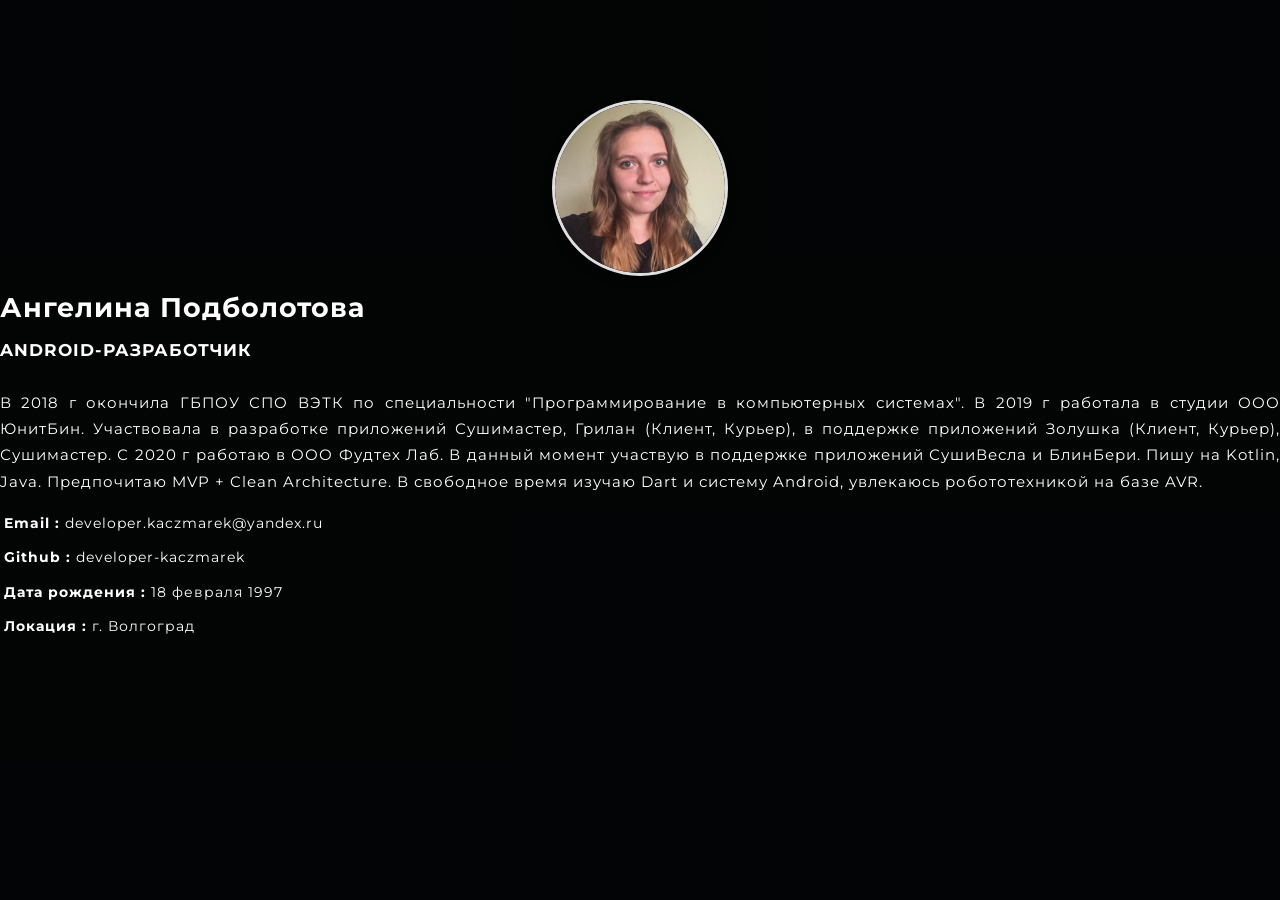
==== commit 7ce9f5d2: "Update index.html" ====
--- a/index.html
+++ b/index.html
@@ -29,7 +29,7 @@
 							</div>
 						</div>
                     <div class="about-content">
-                        <p>В 2018 г окончила ГБПОУ СПО ВЭТК по специальности "Программирование в компьютерных системах". С 2019 г работаю в студии ООО ЮнитБин. Пишу на Kotlin, Java, C#. Предпочитаю MVP + Clean Architecture. В свободное время изучаю Dart, увлекаюсь Game Dev`ом и робототехникой на базе AVR.</p>
+                        <p>В 2018 г окончила ГБПОУ СПО ВЭТК по специальности "Программирование в компьютерных системах". В 2019 г работала в студии ООО ЮнитБин. Участвовала в разработке приложений Сушимастер, Грилан (Клиент, Курьер), в поддержке приложений Золушка (Клиент, Курьер), Сушимастер. С 2020 г работаю в ООО Фудтех Лаб. В данный момент участвую в поддержке приложений СушиВесла и БлинБери. Пишу на Kotlin, Java. Предпочитаю MVP + Clean Architecture. В свободное время изучаю Dart и систему Android, увлекаюсь робототехникой на базе AVR.</p>
 
                         <div class="row">
                             <div class="col-sm-6">
@@ -55,4 +55,4 @@
 	<script src="js/jquery.min.js"></script>
 
   </body>
-</html>+</html>
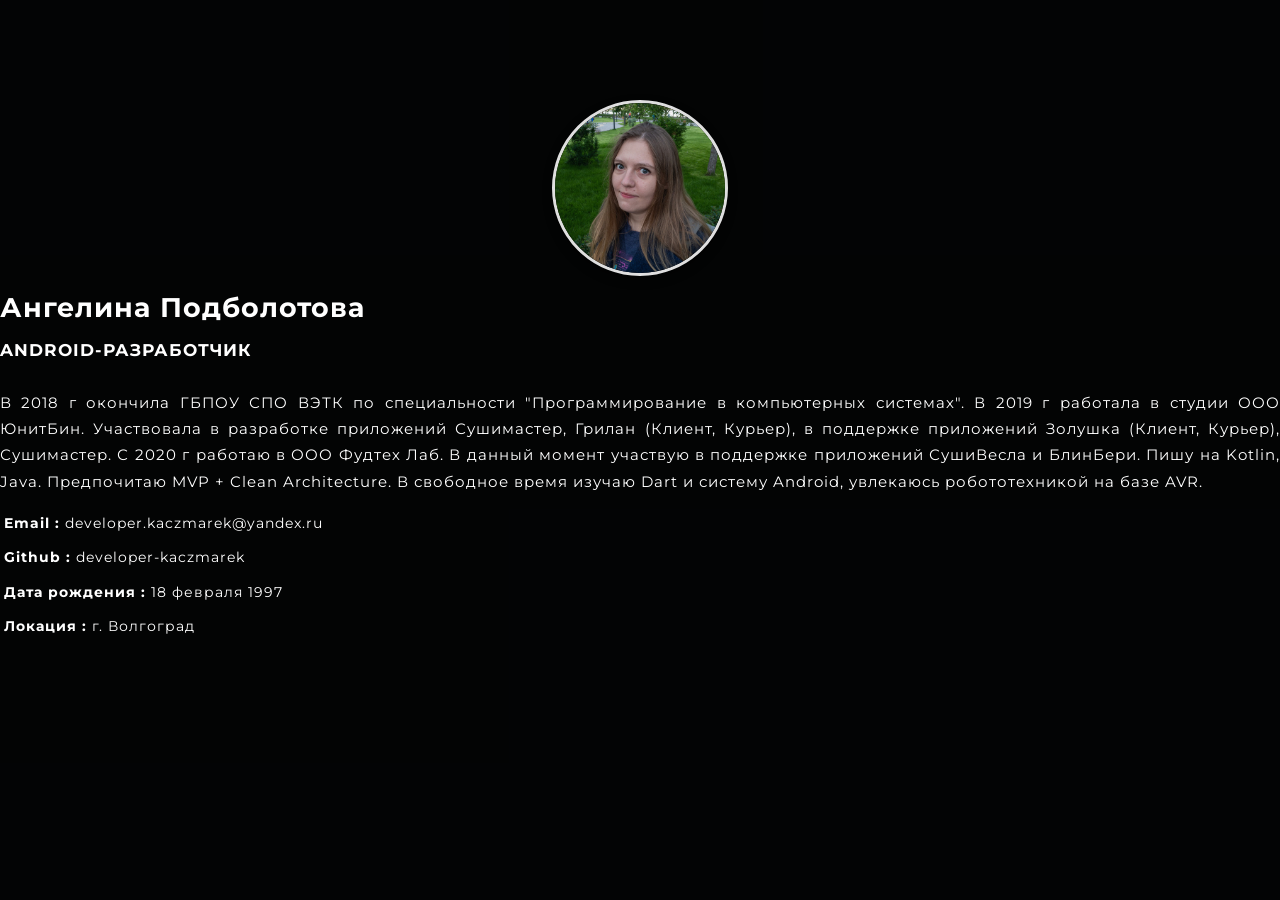
==== commit 89c77089: "Update index.html" ====
--- a/index.html
+++ b/index.html
@@ -22,7 +22,7 @@
 				        <div class="page-table">
 							<div class="table-cell text-center">
 								<div class="avatar">
-									<img src="img/avatar.jpg" alt="Личная фотография">
+									<img src="img/8fAM4rf1qBg.jpg" alt="Личная фотография">
 								</div>
 								<h1>Ангелина Подболотова</h1>
 								<h2 class="subtitle">Android-разработчик</h2>
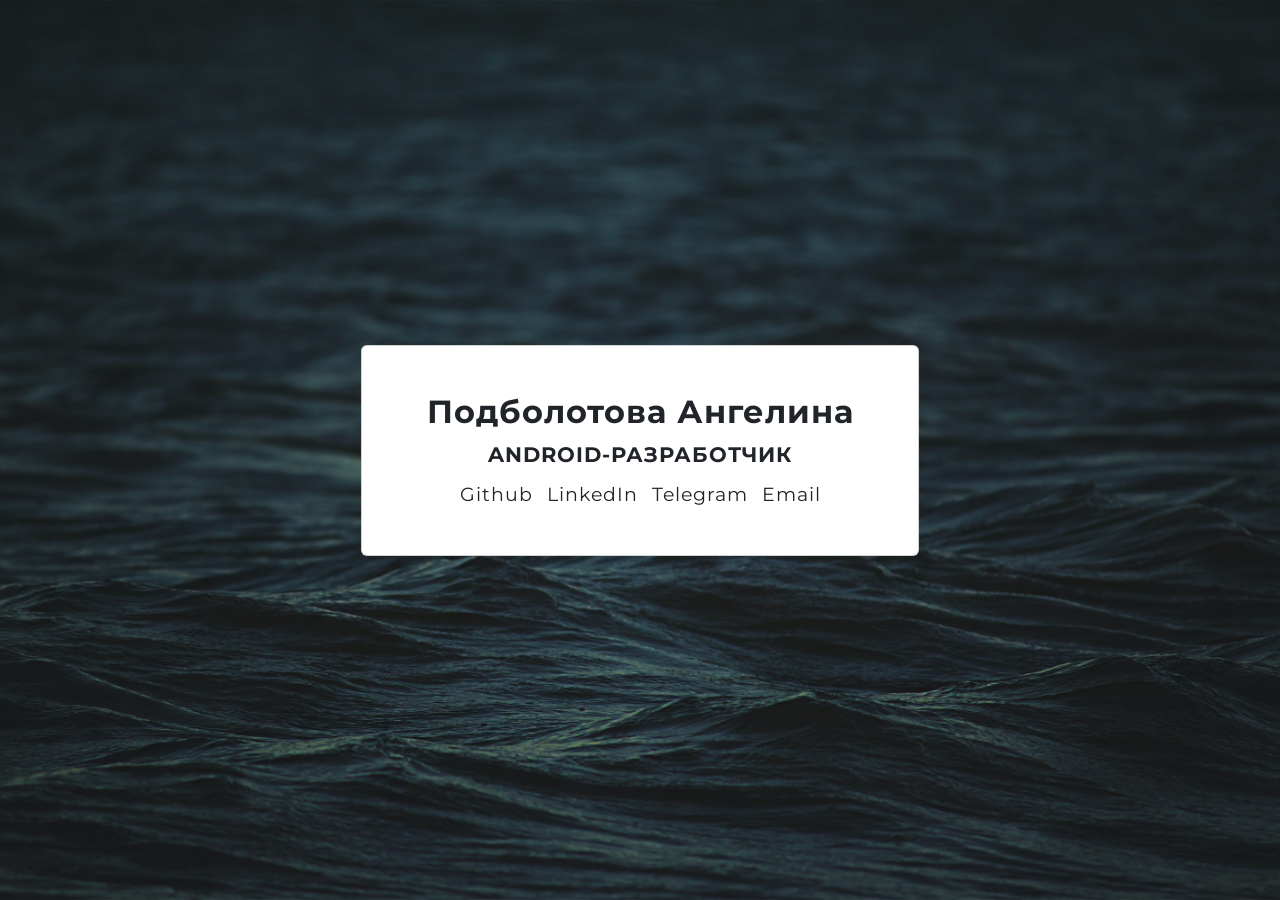
==== commit 6cc72e18: "update design" ====
--- a/index.html
+++ b/index.html
@@ -1,58 +1,39 @@
 <!DOCTYPE html>
 <html lang="ru">
-  <head>
-    <meta charset="utf-8">
-    <meta http-equiv="X-UA-Compatible" content="IE=edge">
-    <meta name="viewport" content="width=device-width, initial-scale=1">
-    <title>Портфолио Android-разработчика</title>
-    <meta name="description" content="Персональный сайт">
-    <link rel="stylesheet" type="text/css" href="css/bootstrap.min.css">
-    <link rel="stylesheet" type="text/css" href="css/font-awesome.min.css">
-    <link rel="stylesheet" type="text/css" href="css/style.css">
-	<link href="https://fonts.googleapis.com/css?family=Montserrat:400,700" rel="stylesheet">
-	<link rel="icon" href="img/favicon.png"> 
-	<!--Icons made by <a href="https://www.flaticon.com/authors/smashicons" title="Smashicons">Smashicons</a> 
+    <head>
+        <meta charset="utf-8" />
+        <meta name="viewport" content="width=device-width, initial-scale=1" />
+
+        <!-- Bootstrap CSS -->
+        <link href="https://cdn.jsdelivr.net/npm/bootstrap@5.0.0-beta1/dist/css/bootstrap.min.css" rel="stylesheet" integrity="sha384-giJF6kkoqNQ00vy+HMDP7azOuL0xtbfIcaT9wjKHr8RbDVddVHyTfAAsrekwKmP1" crossorigin="anonymous" />
+
+        <title>Подболотова Ангелина</title>
+		
+        <meta name="description" content="Персональный сайт" />
+		
+        <link rel="stylesheet" type="text/css" href="css/style.css" />
+        <link href="https://fonts.googleapis.com/css?family=Montserrat:400,700" rel="stylesheet" />
+        <link rel="icon" href="img/favicon.png" />
+        <!--Icons made by <a href="https://www.flaticon.com/authors/smashicons" title="Smashicons">Smashicons</a> 
 	from <a href="https://www.flaticon.com/" title="Flaticon"> www.flaticon.com</a> -->
-  </head>
-  <body>
-    <section class="main one-page-section">
-		<div class="container">
-            <div class="row">
-                <div class="col-xs-12 col-md-12">
-				        <div class="page-table">
-							<div class="table-cell text-center">
-								<div class="avatar">
-									<img src="img/8fAM4rf1qBg.jpg" alt="Личная фотография">
-								</div>
-								<h1>Ангелина Подболотова</h1>
-								<h2 class="subtitle">Android-разработчик</h2>
-							</div>
-						</div>
-                    <div class="about-content">
-                        <p>В 2018 г окончила ГБПОУ СПО ВЭТК по специальности "Программирование в компьютерных системах". В 2019 г работала в студии ООО ЮнитБин. Участвовала в разработке приложений Сушимастер, Грилан (Клиент, Курьер), в поддержке приложений Золушка (Клиент, Курьер), Сушимастер. С 2020 г работаю в ООО Фудтех Лаб. В данный момент участвую в поддержке приложений СушиВесла и БлинБери. Пишу на Kotlin, Java. Предпочитаю MVP + Clean Architecture. В свободное время изучаю Dart и систему Android, увлекаюсь робототехникой на базе AVR.</p>
-
-                        <div class="row">
-                            <div class="col-sm-6">
-                                <ul>
-                                    <li><span><i class="fa fa-envelope"></i> Email : </span><a href="mailto:developer.kaczmarek@yandex.ru">developer.kaczmarek@yandex.ru</a></li>
-									<li><span><i class="fa fa-github-alt"></i> Github : </span><a href="https://github.com/developer-kaczmarek">developer-kaczmarek</a></li>
-                                </ul>
-                            </div>
-                            <div class="col-sm-6">
-                                <ul>
-                                    <li><span><i class="fa fa-calendar"></i> Дата рождения : </span>18 февраля 1997</li>
-                                    <li><span><i class="fa fa-map-marker"></i> Локация : </span>г. Волгоград</li>
-                                </ul>
-                            </div>
+	
+    </head>
+    <body>
+        <div class="container">
+            <div class="row h-100">
+                <div class="col-sm-12 my-auto">
+                    <div class="card card-block mx-auto">
+                        <p class="fullname">Подболотова Ангелина</p>
+                        <p class="position">Android-разработчик</p>
+                        <div class="list-inline">
+                            <a href="https://github.com/developer-kaczmarek" class="list-inline-item" target="_blank">Github</a>
+                            <a href="https://www.linkedin.com/in/angelina-podbolotova-ba6b401ab/ " class="list-inline-item" target="_blank">LinkedIn</a>
+                            <a href="tg://resolve?domain=kaczmarek" class="list-inline-item" target="_blank">Telegram</a>
+                            <a href="mailto:developer.kaczmarek@yandex.ru" class="list-inline-item" target="_blank">Email</a>
                         </div>
                     </div>
                 </div>
-
-            </div> 
+            </div>
         </div>
-    </section>
-    <script src="js/bootstrap.min.js"></script>
-	<script src="js/jquery.min.js"></script>
-
-  </body>
-</html>
+    </body>
+</html>
--- a/css/style.css
+++ b/css/style.css
@@ -1,57 +1,17 @@
 html, body {
-	height: 100%;
-}
-body {
-	margin: 0;
-	padding: 0;
-	font-family: 'Montserrat', sans-serif;
-	font-size: 15px;
-	font-weight: 400;
-	line-height: 1.75;
-	letter-spacing: 1px;
-	background-color: #090d0e;
-	color: #ffffff;
+    height: 100%;
 }
 
-a, a:focus, a:hover, a:active {
-	text-decoration: none;
-	color: inherit;
-	outline: none;
-}
-ul, ol {
-	margin: 0;
-	padding: 0;
-}
-ul {
-  list-style: none;
-}
-img {
-	display: block;
-	max-width: 100%;
-	height: auto;
-}
-
-.page-table {
-	display: table;
-	width: 100%;
-	height: 100%;
-}
-.table-cell {
-	position: relative;
-	display: table-cell;
-	vertical-align: middle;
-	padding-top: 20px;
-	z-index: 5;
-}
-
-/*----------------------------------------
-Home
-----------------------------------------*/
-.main {
-	position: relative;
-	height: 100%;
-	min-height: 550px;
-	background-image: url(../img/bg.jpg);
+body {
+	font-family: 'Montserrat', sans-serif;
+	font-size: 14pt;
+	font-weight: 400;
+	line-height: 1;
+	letter-spacing: 1px;
+	background-color: #000000;
+	color: #000000;
+	/*Photo by Isai Ramos on Unsplash*/
+	background-image: url(../img/isai-ramos-_3SFFsWqCVg-unsplash.jpg);
 	background-repeat: no-repeat;
 	background-position: center;
 	-webkit-background-size: cover;
@@ -59,86 +19,50 @@
 	-ms-background-size: cover;
 	background-size: cover;
 }
-.main:after {
-	content: "";
-	position: absolute;
-	width: 100%;
-	height: 100%;
-	top: 0;
-	left: 0;
-	background-color: rgba(0,0,0,0.68);
-	z-index: 0;
+
+.container {
+    height: 100%;
 }
 
-.avatar img {
-	width: 100px;
-	margin: 0 auto;
-	border: solid 3px #dfdfdf;
-	-webkit-border-radius: 50%;
-	-moz-border-radius: 50%;
-	border-radius: 50%;
-	-webkit-box-shadow: 0 4px 8px rgba(0, 0, 0, 0.52);
-	-moz-box-shadow: 0 4px 8px rgba(0, 0, 0, 0.52);
-	box-shadow: 0 4px 8px rgba(0, 0, 0, 0.52);
+.card {
+	width:50%;
+	padding:50px;
+	text-align: center;
 }
-.main 
-h1,
-h2{
+
+.fullname {
 	font-weight: 700;
-	line-height: 1.2;
-	margin-top: 10px;
+	font-size: 24pt;
 }
-.main h1 {
-	font-size: 27px;
-	margin: 16px 0 16px;
-}
-.main .subtitle {
-	font-size: 17px;
+
+.position {
+	font-weight: 700;
+	font-size: 16pt;
 	text-transform: uppercase;
 }
 
-
-/*----------------------------------------
-About
-----------------------------------------*/
-
-.about-content {
-	position: relative;
-	z-index: 5;
-}
-
-.about-content p {
-	margin-bottom: 16px;
-	text-align: justify;
-}
-.about-content ul li {
-	margin-bottom: 10px;
-	font-size: 14px;
-}
-.about-content ul li span {
-	font-weight: 700;
-}
-.about-content ul li span i {
-	margin-right: 4px;
-}
-
-/*----------------------------------------
-Mediaqueries
-----------------------------------------*/
-@media screen and (min-width: 768px) {
-
-	.avatar img {
-		width: 170px;
-	}
-	
-	.table-cell {
-		padding-top: 100px;
-	}
+a, a:focus, a:hover, a:active {
+	margin-top:5px;
+	text-decoration: none;
+	color: inherit;
+	outline: none;
 }
 
 @media only screen and (min-width : 320px) and (max-width : 480px) {
 
-	.main {
-	min-height: 750px;
-	}
+	.fullname {
+	font-weight: 700;
+	font-size: 18pt;
+}
+
+.position {
+	font-weight: 700;
+	font-size: 14pt;
+	text-transform: uppercase;
+}
+.card {
+	width:80%;
+	padding:10px;
+	text-align: center;
+}
 }
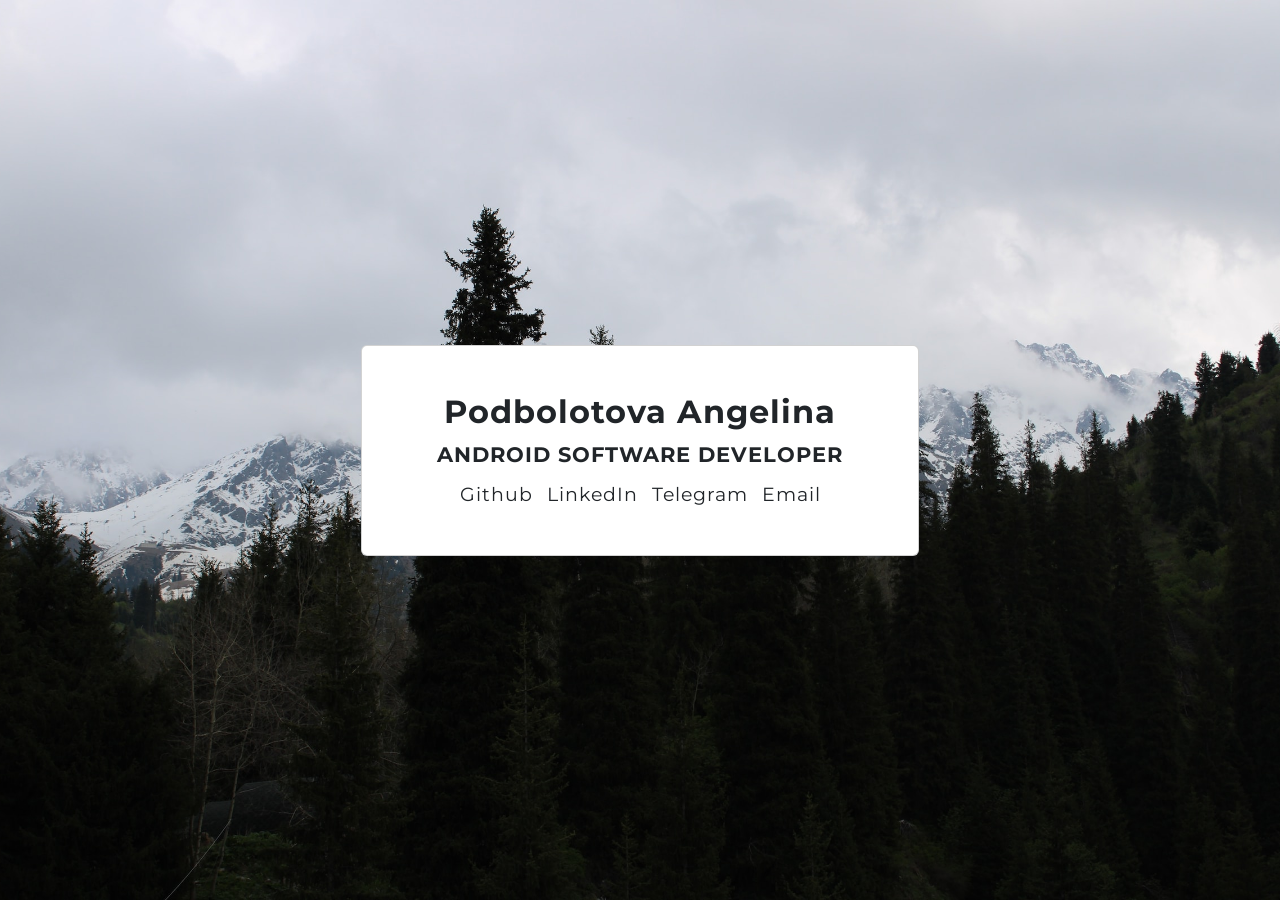
==== commit c53766de: "translation into English" ====
--- a/index.html
+++ b/index.html
@@ -7,9 +7,9 @@
         <!-- Bootstrap CSS -->
         <link href="https://cdn.jsdelivr.net/npm/bootstrap@5.0.0-beta1/dist/css/bootstrap.min.css" rel="stylesheet" integrity="sha384-giJF6kkoqNQ00vy+HMDP7azOuL0xtbfIcaT9wjKHr8RbDVddVHyTfAAsrekwKmP1" crossorigin="anonymous" />
 
-        <title>Подболотова Ангелина</title>
+        <title>Podbolotova Angelina</title>
 		
-        <meta name="description" content="Персональный сайт" />
+        <meta name="description" content="Personal page" />
 		
         <link rel="stylesheet" type="text/css" href="css/style.css" />
         <link href="https://fonts.googleapis.com/css?family=Montserrat:400,700" rel="stylesheet" />
@@ -23,17 +23,17 @@
             <div class="row h-100">
                 <div class="col-sm-12 my-auto">
                     <div class="card card-block mx-auto">
-                        <p class="fullname">Подболотова Ангелина</p>
-                        <p class="position">Android-разработчик</p>
+                        <p class="fullname">Podbolotova Angelina</p>
+                        <p class="position">Android Software Developer</p>
                         <div class="list-inline">
                             <a href="https://github.com/developer-kaczmarek" class="list-inline-item" target="_blank">Github</a>
-                            <a href="https://www.linkedin.com/in/angelina-podbolotova-ba6b401ab/ " class="list-inline-item" target="_blank">LinkedIn</a>
+                            <a href="https://www.linkedin.com/in/lina-podbolotova" class="list-inline-item" target="_blank">LinkedIn</a>
                             <a href="tg://resolve?domain=kaczmarek" class="list-inline-item" target="_blank">Telegram</a>
-                            <a href="mailto:developer.kaczmarek@yandex.ru" class="list-inline-item" target="_blank">Email</a>
+                            <a href="mailto:developer.kaczmarek@gmail.com" class="list-inline-item" target="_blank">Email</a>
                         </div>
                     </div>
                 </div>
             </div>
         </div>
     </body>
-</html>+</html>
--- a/css/style.css
+++ b/css/style.css
@@ -11,7 +11,7 @@
 	background-color: #000000;
 	color: #000000;
 	/*Photo by Isai Ramos on Unsplash*/
-	background-image: url(../img/isai-ramos-_3SFFsWqCVg-unsplash.jpg);
+	background-image: url(../img/angelina-podbolotova-3LjyiqiLXtU-unsplash.jpg);
 	background-repeat: no-repeat;
 	background-position: center;
 	-webkit-background-size: cover;
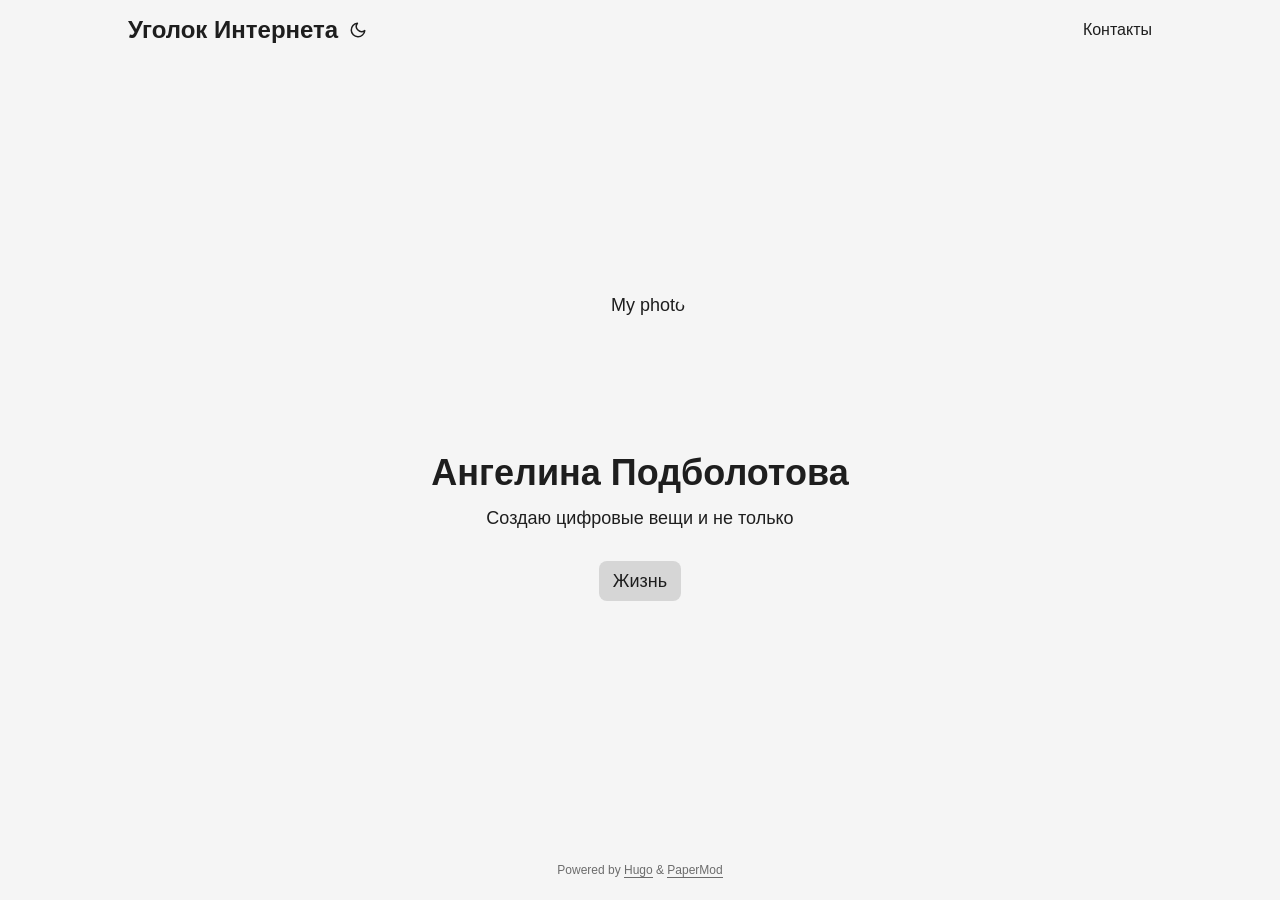
==== commit df44a2ca: "site update;" ====
--- a/index.html
+++ b/index.html
@@ -1,39 +1,6 @@
-<!DOCTYPE html>
-<html lang="ru">
-    <head>
-        <meta charset="utf-8" />
-        <meta name="viewport" content="width=device-width, initial-scale=1" />
-
-        <!-- Bootstrap CSS -->
-        <link href="https://cdn.jsdelivr.net/npm/bootstrap@5.0.0-beta1/dist/css/bootstrap.min.css" rel="stylesheet" integrity="sha384-giJF6kkoqNQ00vy+HMDP7azOuL0xtbfIcaT9wjKHr8RbDVddVHyTfAAsrekwKmP1" crossorigin="anonymous" />
-
-        <title>Podbolotova Angelina</title>
-		
-        <meta name="description" content="Personal page" />
-		
-        <link rel="stylesheet" type="text/css" href="css/style.css" />
-        <link href="https://fonts.googleapis.com/css?family=Montserrat:400,700" rel="stylesheet" />
-        <link rel="icon" href="img/favicon.png" />
-        <!--Icons made by <a href="https://www.flaticon.com/authors/smashicons" title="Smashicons">Smashicons</a> 
-	from <a href="https://www.flaticon.com/" title="Flaticon"> www.flaticon.com</a> -->
-	
-    </head>
-    <body>
-        <div class="container">
-            <div class="row h-100">
-                <div class="col-sm-12 my-auto">
-                    <div class="card card-block mx-auto">
-                        <p class="fullname">Podbolotova Angelina</p>
-                        <p class="position">Android Software Developer</p>
-                        <div class="list-inline">
-                            <a href="https://github.com/developer-kaczmarek" class="list-inline-item" target="_blank">Github</a>
-                            <a href="https://www.linkedin.com/in/lina-podbolotova" class="list-inline-item" target="_blank">LinkedIn</a>
-                            <a href="tg://resolve?domain=kaczmarek" class="list-inline-item" target="_blank">Telegram</a>
-                            <a href="mailto:developer.kaczmarek@gmail.com" class="list-inline-item" target="_blank">Email</a>
-                        </div>
-                    </div>
-                </div>
-            </div>
-        </div>
-    </body>
-</html>
+<!doctype html><html lang=en dir=auto><head><meta name=generator content="Hugo 0.161.1"><meta charset=utf-8><meta http-equiv=X-UA-Compatible content="IE=edge"><meta name=viewport content="width=device-width,initial-scale=1,shrink-to-fit=no"><meta name=robots content="index, follow"><title>Уголок Интернета</title><meta name=description content><meta name=author content><link rel=canonical href=https://lina.hoba.su/><link crossorigin=anonymous href=/assets/css/stylesheet.6ad59631f6c2768a4592d27068d54364d637cac5c853d949b7849073cb1aa97d.css integrity="sha256-atWWMfbCdopFktJwaNVDZNY3ysXIU9lJt4SQc8saqX0=" rel="preload stylesheet" as=style><link rel=icon href=https://lina.hoba.su/favicon.ico><link rel=icon type=image/png sizes=16x16 href=https://lina.hoba.su/favicon-16x16.png><link rel=icon type=image/png sizes=32x32 href=https://lina.hoba.su/favicon-32x32.png><link rel=apple-touch-icon href=https://lina.hoba.su/apple-touch-icon.png><link rel=mask-icon href=https://lina.hoba.su/safari-pinned-tab.svg><meta name=theme-color content="#2e2e33"><meta name=msapplication-TileColor content="#2e2e33"><link rel=alternate type=application/rss+xml href=https://lina.hoba.su/index.xml><link rel=alternate hreflang=en href=https://lina.hoba.su/><noscript><style>#theme-toggle,.top-link{display:none}</style><style>@media(prefers-color-scheme:dark){:root{--theme:rgb(29, 30, 32);--entry:rgb(46, 46, 51);--primary:rgb(218, 218, 219);--secondary:rgb(155, 156, 157);--tertiary:rgb(65, 66, 68);--content:rgb(196, 196, 197);--code-block-bg:rgb(46, 46, 51);--code-bg:rgb(55, 56, 62);--border:rgb(51, 51, 51)}.list{background:var(--theme)}.list:not(.dark)::-webkit-scrollbar-track{background:0 0}.list:not(.dark)::-webkit-scrollbar-thumb{border-color:var(--theme)}}</style></noscript><meta property="og:title" content="Уголок Интернета"><meta property="og:description" content><meta property="og:type" content="website"><meta property="og:url" content="https://lina.hoba.su/"><meta name=twitter:card content="summary"><meta name=twitter:title content="Уголок Интернета"><meta name=twitter:description content><script type=application/ld+json>{"@context":"https://schema.org","@type":"Organization","name":"Уголок Интернета","url":"https://lina.hoba.su/","description":"","thumbnailUrl":"https://lina.hoba.su/favicon.ico","sameAs":[]}</script></head><body class=list id=top><script>localStorage.getItem("pref-theme")==="dark"?document.body.classList.add("dark"):localStorage.getItem("pref-theme")==="light"?document.body.classList.remove("dark"):window.matchMedia("(prefers-color-scheme: dark)").matches&&document.body.classList.add("dark")</script><header class=header><nav class=nav><div class=logo><a href=https://lina.hoba.su/ accesskey=h title="Уголок Интернета (Alt + H)">Уголок Интернета</a><div class=logo-switches><button id=theme-toggle accesskey=t title="(Alt + T)">
+<svg id="moon" width="24" height="18" viewBox="0 0 24 24" fill="none" stroke="currentColor" stroke-width="2" stroke-linecap="round" stroke-linejoin="round"><path d="M21 12.79A9 9 0 1111.21 3 7 7 0 0021 12.79z"/></svg>
+<svg id="sun" width="24" height="18" viewBox="0 0 24 24" fill="none" stroke="currentColor" stroke-width="2" stroke-linecap="round" stroke-linejoin="round"><circle cx="12" cy="12" r="5"/><line x1="12" y1="1" x2="12" y2="3"/><line x1="12" y1="21" x2="12" y2="23"/><line x1="4.22" y1="4.22" x2="5.64" y2="5.64"/><line x1="18.36" y1="18.36" x2="19.78" y2="19.78"/><line x1="1" y1="12" x2="3" y2="12"/><line x1="21" y1="12" x2="23" y2="12"/><line x1="4.22" y1="19.78" x2="5.64" y2="18.36"/><line x1="18.36" y1="5.64" x2="19.78" y2="4.22"/></svg></button></div></div><ul id=menu><li><a href=https://lina.hoba.su/contacts/ title=Контакты><span>Контакты</span></a></li></ul></nav></header><main class=main><div class=profile><div class=profile_inner><img draggable=false src=https://lina.hoba.su/avatar.jpg alt="My photo" title="My photo" height=150 width=150><h1>Ангелина Подболотова</h1><span>Создаю цифровые вещи и не только</span><div class=social-icons></div><div class=buttons><a class=button href=life rel=noopener title=Жизнь><span class=button-inner>Жизнь</span></a></div></div></div></main><footer class=footer><span>Powered by
+<a href=https://gohugo.io/ rel="noopener noreferrer" target=_blank>Hugo</a> &
+<a href=https://github.com/adityatelange/hugo-PaperMod/ rel=noopener target=_blank>PaperMod</a></span></footer><a href=#top aria-label="go to top" title="Go to Top (Alt + G)" class=top-link id=top-link accesskey=g><svg viewBox="0 0 12 6" fill="currentColor"><path d="M12 6H0l6-6z"/></svg>
+</a><script>let menu=document.getElementById("menu");menu&&(menu.scrollLeft=localStorage.getItem("menu-scroll-position"),menu.onscroll=function(){localStorage.setItem("menu-scroll-position",menu.scrollLeft)}),document.querySelectorAll('a[href^="#"]').forEach(e=>{e.addEventListener("click",function(e){e.preventDefault();var t=this.getAttribute("href").substr(1);window.matchMedia("(prefers-reduced-motion: reduce)").matches?document.querySelector(`[id='${decodeURIComponent(t)}']`).scrollIntoView():document.querySelector(`[id='${decodeURIComponent(t)}']`).scrollIntoView({behavior:"smooth"}),t==="top"?history.replaceState(null,null," "):history.pushState(null,null,`#${t}`)})})</script><script>var mybutton=document.getElementById("top-link");window.onscroll=function(){document.body.scrollTop>800||document.documentElement.scrollTop>800?(mybutton.style.visibility="visible",mybutton.style.opacity="1"):(mybutton.style.visibility="hidden",mybutton.style.opacity="0")}</script><script>document.getElementById("theme-toggle").addEventListener("click",()=>{document.body.className.includes("dark")?(document.body.classList.remove("dark"),localStorage.setItem("pref-theme","light")):(document.body.classList.add("dark"),localStorage.setItem("pref-theme","dark"))})</script></body></html>
